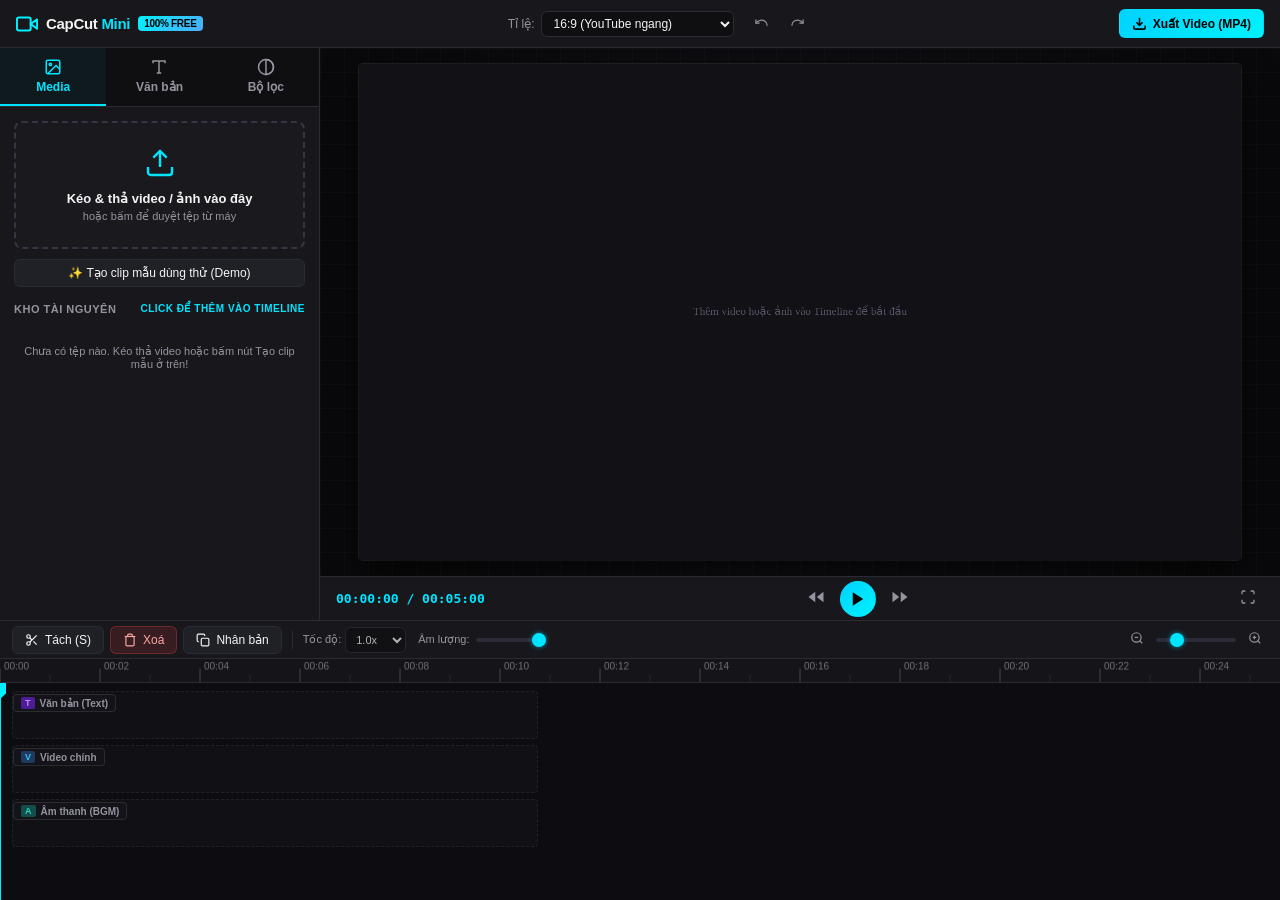
==== index.html @ 0d69593e "feat: khoi tao du an CapCut Mini video editor truc quan, ho tro mobile va web" ====
<!DOCTYPE html>
<html lang="vi">
<head>
  <meta charset="UTF-8">
  <meta name="viewport" content="width=device-width, initial-scale=1.0, maximum-scale=1.0, user-scalable=no, viewport-fit=cover">
  <meta name="apple-mobile-web-app-capable" content="yes">
  <meta name="apple-mobile-web-app-status-bar-style" content="black-translucent">
  <meta name="theme-color" content="#0f0f12">
  <title>CapCut Mini - Trình chỉnh sửa, cắt ghép video miễn phí</title>
  <link rel="manifest" href="manifest.json">
  <link rel="stylesheet" href="css/styles.css">
  <link rel="icon" href="data:image/svg+xml,<svg xmlns='http://www.w3.org/2000/svg' viewBox='0 0 24 24' fill='%2300f2fe'><path d='M18 4l2 4h-3l-2-4h-2l2 4h-3l-2-4H8l2 4H7L5 4H4c-1.1 0-1.99.9-1.99 2L2 18c0 1.1.9 2 2 2h16c1.1 0 2-.9 2-2V4h-4z'/></svg>">
</head>
<body>
  <div class="app-container">
    <!-- Header Top Navbar -->
    <header class="app-header">
      <div class="logo-badge">
        <svg width="22" height="22" viewBox="0 0 24 24" fill="none" stroke="#00f2fe" stroke-width="2.2" stroke-linecap="round" stroke-linejoin="round">
          <polygon points="23 7 16 12 23 17 23 7"></polygon>
          <rect x="1" y="5" width="15" height="14" rx="2" ry="2"></rect>
        </svg>
        <span>CapCut <span style="color: var(--accent-cyan);">Mini</span></span>
        <span class="badge">100% Free</span>
      </div>

      <div style="display: flex; align-items: center; gap: 12px;">
        <!-- Aspect Ratio Selector -->
        <div style="display: flex; align-items: center; gap: 6px; font-size: 12px; color: var(--text-muted);">
          <span>Tỉ lệ:</span>
          <select id="select-aspect-ratio" class="form-select" style="width: auto; padding: 4px 8px; font-size: 12px;">
            <option value="16:9">16:9 (YouTube ngang)</option>
            <option value="9:16">9:16 (TikTok / Reels / Shorts)</option>
            <option value="1:1">1:1 (Instagram vuông)</option>
            <option value="4:5">4:5 (Facebook dọc)</option>
          </select>
        </div>

        <!-- Undo & Redo -->
        <div style="display: flex; gap: 4px;">
          <button id="btn-undo" class="btn-icon" title="Hoàn tác (Cmd/Ctrl + Z)">
            <svg width="15" height="15" viewBox="0 0 24 24" fill="none" stroke="currentColor" stroke-width="2"><path d="M3 7v6h6"></path><path d="M21 17a9 9 0 00-9-9 9 9 0 00-6 2.3L3 13"></path></svg>
          </button>
          <button id="btn-redo" class="btn-icon" title="Làm lại (Cmd/Ctrl + Shift + Z)">
            <svg width="15" height="15" viewBox="0 0 24 24" fill="none" stroke="currentColor" stroke-width="2"><path d="M21 7v6h-6"></path><path d="M3 17a9 9 0 019-9 9 9 0 016 2.3l3 2.7"></path></svg>
          </button>
        </div>
      </div>

      <!-- Export Button -->
      <div>
        <button id="btn-open-export" class="btn btn-primary">
          <svg width="15" height="15" viewBox="0 0 24 24" fill="none" stroke="currentColor" stroke-width="2.5"><path d="M21 15v4a2 2 0 01-2 2H5a2 2 0 01-2-2v-4"></path><polyline points="7 10 12 15 17 10"></polyline><line x1="12" y1="15" x2="12" y2="3"></line></svg>
          <span>Xuất Video (MP4)</span>
        </button>
      </div>
    </header>

    <!-- Main Workspace Body -->
    <main class="workspace-body">
      <!-- Left Sidebar -->
      <aside class="sidebar">
        <!-- Sidebar Navigation Tabs -->
        <nav class="sidebar-tabs">
          <button class="tab-btn active" data-tab="media">
            <svg width="18" height="18" viewBox="0 0 24 24" fill="none" stroke="currentColor" stroke-width="2"><rect x="3" y="3" width="18" height="18" rx="2" ry="2"></rect><circle cx="8.5" cy="8.5" r="1.5"></circle><polyline points="21 15 16 10 5 21"></polyline></svg>
            <span>Media</span>
          </button>
          <button class="tab-btn" data-tab="text">
            <svg width="18" height="18" viewBox="0 0 24 24" fill="none" stroke="currentColor" stroke-width="2"><polyline points="4 7 4 4 20 4 20 7"></polyline><line x1="9" y1="20" x2="15" y2="20"></line><line x1="12" y1="4" x2="12" y2="20"></line></svg>
            <span>Văn bản</span>
          </button>
          <button class="tab-btn" data-tab="filters">
            <svg width="18" height="18" viewBox="0 0 24 24" fill="none" stroke="currentColor" stroke-width="2"><circle cx="12" cy="12" r="10"></circle><path d="M12 2a10 10 0 0 1 0 20v-20z"></path></svg>
            <span>Bộ lọc</span>
          </button>
        </nav>

        <!-- Sidebar Tab Panels -->
        <div class="sidebar-content">
          <!-- Panel 1: Media Library -->
          <div id="tab-panel-media" class="tab-panel">
            <div id="media-dropzone" class="dropzone">
              <svg width="32" height="32" viewBox="0 0 24 24" fill="none" stroke="#00e5ff" stroke-width="1.8" style="margin-bottom: 8px;">
                <path d="M21 15v4a2 2 0 0 1-2 2H5a2 2 0 0 1-2-2v-4"></path>
                <polyline points="17 8 12 3 7 8"></polyline>
                <line x1="12" y1="3" x2="12" y2="15"></line>
              </svg>
              <div style="font-size: 13px; font-weight: 600; margin-bottom: 4px;">Kéo & thả video / ảnh vào đây</div>
              <div style="font-size: 11px; color: var(--text-muted);">hoặc bấm để duyệt tệp từ máy</div>
              <input type="file" id="media-file-input" multiple accept="video/*,image/*,audio/*" style="display: none;">
            </div>

            <button id="btn-add-sample-media" class="btn btn-secondary" style="width: 100%; margin-top: 10px;">
              <span>✨ Tạo clip mẫu dùng thử (Demo)</span>
            </button>

            <div style="margin-top: 16px;">
              <div class="form-label">
                <span>Kho tài nguyên</span>
                <span style="font-size: 10px; color: var(--accent-cyan);">Click để thêm vào Timeline</span>
              </div>
              <div id="media-grid" class="media-grid"></div>
            </div>
          </div>

          <!-- Panel 2: Text & Subtitles -->
          <div id="tab-panel-text" class="tab-panel" style="display: none;">
            <div style="display: flex; flex-direction: column; gap: 8px;">
              <button id="btn-add-title" class="btn btn-secondary" style="justify-content: flex-start; padding: 10px;">
                <span style="font-size: 16px;">🔤</span>
                <span style="font-weight: 600;">+ Tiêu đề lớn (Title)</span>
              </button>
              <button id="btn-add-subtitle" class="btn btn-secondary" style="justify-content: flex-start; padding: 10px;">
                <span style="font-size: 16px;">💬</span>
                <span style="font-weight: 600;">+ Phụ đề (Subtitle box)</span>
              </button>
              <button id="btn-add-tiktok-style" class="btn btn-secondary" style="justify-content: flex-start; padding: 10px;">
                <span style="font-size: 16px;">🔥</span>
                <span style="font-weight: 600; color: #facc15;">+ Chữ vàng TikTok</span>
              </button>
              <button id="btn-add-neon-style" class="btn btn-secondary" style="justify-content: flex-start; padding: 10px;">
                <span style="font-size: 16px;">⚡</span>
                <span style="font-weight: 600; color: #00f2fe;">+ Chữ Neon Cyberpunk</span>
              </button>
            </div>

            <!-- Property panel for selected text -->
            <div id="text-property-panel" style="margin-top: 20px; padding-top: 14px; border-top: 1px solid var(--border-color); display: none;">
              <div class="form-label" style="color: var(--accent-purple);">Chỉnh sửa văn bản đang chọn</div>
              
              <div class="form-group">
                <label class="form-label">Nội dung chữ</label>
                <textarea id="prop-text-content" class="form-input" rows="2" style="resize: vertical;"></textarea>
              </div>

              <div class="form-group">
                <div class="form-label">
                  <span>Cỡ chữ</span>
                  <span id="val-font-size">42px</span>
                </div>
                <input type="range" id="prop-font-size" min="16" max="140" value="42">
              </div>

              <div style="display: grid; grid-template-columns: 1fr 1fr; gap: 10px;">
                <div class="form-group">
                  <label class="form-label">Màu chữ</label>
                  <input type="color" id="prop-text-color" value="#ffffff" style="width: 100%; height: 32px; border-radius: 4px; background: transparent; border: 1px solid var(--border-color); cursor: pointer;">
                </div>
                <div class="form-group">
                  <label class="form-label">Màu viền</label>
                  <input type="color" id="prop-stroke-color" value="#000000" style="width: 100%; height: 32px; border-radius: 4px; background: transparent; border: 1px solid var(--border-color); cursor: pointer;">
                </div>
              </div>

              <div class="form-group">
                <div class="form-label">
                  <span>Độ dày viền (Stroke)</span>
                </div>
                <input type="range" id="prop-stroke-width" min="0" max="10" value="3">
              </div>

              <div class="form-group">
                <label class="form-label">Màu nền hộp chữ</label>
                <select id="prop-bg-color" class="form-select">
                  <option value="transparent">Trong suốt (Không nền)</option>
                  <option value="rgba(0, 0, 0, 0.75)">Đen mờ (Phụ đề)</option>
                  <option value="rgba(15, 23, 42, 0.85)">Xanh đậm hiện đại</option>
                  <option value="rgba(220, 38, 38, 0.85)">Đỏ cảnh báo</option>
                  <option value="rgba(234, 179, 8, 0.85)">Vàng nổi bật</option>
                </select>
              </div>

              <div style="font-size: 11px; color: var(--text-muted); background: rgba(255,255,255,0.03); padding: 8px; border-radius: 6px;">
                💡 <b>Mẹo</b>: Bạn có thể kéo trực tiếp khối chữ trên màn hình xem trước để đặt vào vị trí bất kỳ!
              </div>
            </div>
          </div>

          <!-- Panel 3: Filters & Adjustments -->
          <div id="tab-panel-filters" class="tab-panel" style="display: none;">
            <div class="form-label">Bộ lọc phong cách nhanh</div>
            <div style="display: grid; grid-template-columns: 1fr 1fr; gap: 6px; margin-bottom: 16px;">
              <button class="btn btn-secondary filter-preset-btn" data-preset="normal">Bình thường</button>
              <button class="btn btn-secondary filter-preset-btn" data-preset="cinematic">🎬 Điện ảnh</button>
              <button class="btn btn-secondary filter-preset-btn" data-preset="vibrant">🌈 Tươi tắn</button>
              <button class="btn btn-secondary filter-preset-btn" data-preset="vintage">🎞️ Cổ điển</button>
              <button class="btn btn-secondary filter-preset-btn" data-preset="bw">⬛ Trắng đen</button>
              <button class="btn btn-secondary filter-preset-btn" data-preset="dreamy">✨ Mơ mộng</button>
            </div>

            <!-- Sliders for selected video -->
            <div id="filter-property-panel">
              <div class="form-label" style="display: flex; justify-content: space-between; align-items: center; margin-top: 14px;">
                <span>Tinh chỉnh thông số</span>
                <button id="btn-reset-filters" class="btn btn-secondary" style="padding: 2px 8px; font-size: 10px;">Mặc định</button>
              </div>

              <div class="form-group">
                <div class="form-label"><span>Độ sáng (Brightness)</span><span id="val-brightness">100%</span></div>
                <input type="range" id="filter-brightness" min="40" max="200" value="100">
              </div>

              <div class="form-group">
                <div class="form-label"><span>Độ tương phản (Contrast)</span><span id="val-contrast">100%</span></div>
                <input type="range" id="filter-contrast" min="40" max="220" value="100">
              </div>

              <div class="form-group">
                <div class="form-label"><span>Độ bão hòa màu (Saturation)</span><span id="val-saturate">100%</span></div>
                <input type="range" id="filter-saturate" min="0" max="250" value="100">
              </div>

              <div class="form-group">
                <div class="form-label"><span>Màu cổ điển (Sepia)</span><span id="val-sepia">0%</span></div>
                <input type="range" id="filter-sepia" min="0" max="100" value="0">
              </div>

              <div class="form-group">
                <div class="form-label"><span>Đen trắng (Grayscale)</span><span id="val-grayscale">0%</span></div>
                <input type="range" id="filter-grayscale" min="0" max="100" value="0">
              </div>

              <div class="form-group">
                <div class="form-label"><span>Làm mờ (Blur)</span><span id="val-blur">0px</span></div>
                <input type="range" id="filter-blur" min="0" max="15" value="0">
              </div>
            </div>
          </div>
        </div>
      </aside>

      <!-- Center Preview Stage -->
      <section class="preview-stage">
        <div id="preview-viewport" class="preview-viewport">
          <div id="canvas-wrapper" class="canvas-wrapper">
            <canvas id="preview-canvas" width="1920" height="1080"></canvas>
          </div>
        </div>

        <!-- Center Player Floating Controls Bar -->
        <div class="player-controls-bar">
          <!-- Timecode -->
          <div id="timecode-display" style="font-family: monospace; font-size: 13px; color: var(--accent-cyan); font-weight: 600; min-width: 140px;">
            00:00:00 / 00:00:00
          </div>

          <!-- Central Playback Buttons -->
          <div style="display: flex; align-items: center; gap: 8px;">
            <button id="btn-step-back" class="btn-icon" title="Lùi 1 giây">
              <svg width="18" height="18" viewBox="0 0 24 24" fill="currentColor"><polygon points="11 19 2 12 11 5 11 19"></polygon><polygon points="22 19 13 12 22 5 22 19"></polygon></svg>
            </button>
            <button id="btn-play" class="btn btn-primary" style="border-radius: 50%; width: 36px; height: 36px; padding: 0;" title="Phát (Phím Space)">
              <svg width="18" height="18" viewBox="0 0 24 24" fill="currentColor"><polygon points="5 3 19 12 5 21 5 3"></polygon></svg>
            </button>
            <button id="btn-step-forward" class="btn-icon" title="Tua tới 1 giây">
              <svg width="18" height="18" viewBox="0 0 24 24" fill="currentColor"><polygon points="13 19 22 12 13 5 13 19"></polygon><polygon points="2 19 11 12 2 5 2 19"></polygon></svg>
            </button>
          </div>

          <!-- Right actions -->
          <div style="display: flex; align-items: center; gap: 8px;">
            <button id="btn-fullscreen" class="btn-icon" title="Toàn màn hình">
              <svg width="16" height="16" viewBox="0 0 24 24" fill="none" stroke="currentColor" stroke-width="2"><path d="M8 3H5a2 2 0 0 0-2 2v3m18 0V5a2 2 0 0 0-2-2h-3m0 18h3a2 2 0 0 0 2-2v-3M3 16v3a2 2 0 0 0 2 2h3"></path></svg>
            </button>
          </div>
        </div>
      </section>
    </main>

    <!-- Bottom Timeline Section (CapCut Workspace) -->
    <section class="timeline-section">
      <!-- Timeline Toolbar -->
      <div class="timeline-toolbar">
        <div class="timeline-tools-group">
          <!-- Split Clip -->
          <button id="btn-split" class="btn btn-secondary" title="Tách đôi clip tại kim thời gian (Phím S)">
            <svg width="14" height="14" viewBox="0 0 24 24" fill="none" stroke="currentColor" stroke-width="2"><circle cx="6" cy="6" r="3"></circle><circle cx="6" cy="18" r="3"></circle><line x1="20" y1="4" x2="8.12" y2="15.88"></line><line x1="14.47" y1="14.48" x2="20" y2="20"></line><line x1="8.12" y1="8.12" x2="12" y2="12"></line></svg>
            <span>Tách (S)</span>
          </button>

          <!-- Delete Clip -->
          <button id="btn-delete" class="btn btn-danger" title="Xoá clip đang chọn (Phím Delete)">
            <svg width="14" height="14" viewBox="0 0 24 24" fill="none" stroke="currentColor" stroke-width="2"><polyline points="3 6 5 6 21 6"></polyline><path d="M19 6v14a2 2 0 0 1-2 2H7a2 2 0 0 1-2-2V6m3 0V4a2 2 0 0 1 2-2h4a2 2 0 0 1 2 2v2"></path></svg>
            <span>Xoá</span>
          </button>

          <!-- Duplicate Clip -->
          <button id="btn-duplicate" class="btn btn-secondary" title="Nhân bản clip">
            <svg width="14" height="14" viewBox="0 0 24 24" fill="none" stroke="currentColor" stroke-width="2"><rect x="9" y="9" width="13" height="13" rx="2" ry="2"></rect><path d="M5 15H4a2 2 0 0 1-2-2V4a2 2 0 0 1 2-2h9a2 2 0 0 1 2 2v1"></path></svg>
            <span>Nhân bản</span>
          </button>

          <div style="width: 1px; height: 18px; background: var(--border-color); margin: 0 4px;"></div>

          <!-- Speed -->
          <div style="display: flex; align-items: center; gap: 4px; font-size: 11px; color: var(--text-muted);">
            <span>Tốc độ:</span>
            <select id="select-speed" class="form-select" style="width: auto; padding: 2px 6px; font-size: 11px; height: 26px;">
              <option value="0.5">0.5x</option>
              <option value="0.75">0.75x</option>
              <option value="1.0" selected>1.0x</option>
              <option value="1.25">1.25x</option>
              <option value="1.5">1.5x</option>
              <option value="2.0">2.0x</option>
            </select>
          </div>

          <!-- Volume -->
          <div style="display: flex; align-items: center; gap: 6px; font-size: 11px; color: var(--text-muted); margin-left: 6px;">
            <span>Âm lượng:</span>
            <input type="range" id="slider-volume" min="0" max="100" value="100" style="width: 70px;">
          </div>
        </div>

        <!-- Zoom Controls -->
        <div style="display: flex; align-items: center; gap: 6px;">
          <button id="btn-zoom-out" class="btn-icon" style="width: 26px; height: 26px;" title="Thu nhỏ timeline">
            <svg width="14" height="14" viewBox="0 0 24 24" fill="none" stroke="currentColor" stroke-width="2"><circle cx="11" cy="11" r="8"></circle><line x1="21" y1="21" x2="16.65" y2="16.65"></line><line x1="8" y1="11" x2="14" y2="11"></line></svg>
          </button>
          <input type="range" id="timeline-zoom-slider" min="15" max="180" value="50" style="width: 80px;">
          <button id="btn-zoom-in" class="btn-icon" style="width: 26px; height: 26px;" title="Phóng to timeline">
            <svg width="14" height="14" viewBox="0 0 24 24" fill="none" stroke="currentColor" stroke-width="2"><circle cx="11" cy="11" r="8"></circle><line x1="21" y1="21" x2="16.65" y2="16.65"></line><line x1="11" y1="8" x2="11" y2="14"></line><line x1="8" y1="11" x2="14" y2="11"></line></svg>
          </button>
        </div>
      </div>

      <!-- Timeline Ruler & Multi-tracks Container -->
      <div id="timeline-tracks-container" class="timeline-tracks-container">
        <!-- Ruler -->
        <div class="timeline-ruler">
          <canvas id="ruler-canvas"></canvas>
        </div>

        <!-- Tracks Canvas Content with Playhead -->
        <div id="tracks-content" class="tracks-content">
          <!-- Playhead Needle -->
          <div id="timeline-playhead" class="playhead" style="left: 0px;">
            <div id="playhead-head" class="playhead-head"></div>
          </div>
        </div>
      </div>
    </section>
  </div>

  <!-- Export Video Modal Dialog -->
  <div id="export-modal" class="modal-overlay">
    <div class="modal-box">
      <div style="display: flex; justify-content: space-between; align-items: center; margin-bottom: 14px;">
        <h3 style="font-size: 16px; font-weight: 700; display: flex; align-items: center; gap: 8px;">
          <svg width="20" height="20" viewBox="0 0 24 24" fill="none" stroke="#00e5ff" stroke-width="2.2"><path d="M21 15v4a2 2 0 0 1-2 2H5a2 2 0 0 1-2-2v-4"></path><polyline points="7 10 12 15 17 10"></polyline><line x1="12" y1="15" x2="12" y2="3"></line></svg>
          Xuất video MP4 chất lượng cao
        </h3>
        <button id="btn-close-export" class="btn-icon" style="width: 28px; height: 28px;">&times;</button>
      </div>

      <div id="export-settings-view">
        <div class="form-group">
          <label class="form-label">Tên video xuất ra</label>
          <input type="text" id="export-file-name" class="form-input" value="CapCut_Mini_Video">
        </div>

        <div class="form-group">
          <label class="form-label">Độ phân giải</label>
          <select id="export-resolution" class="form-select">
            <option value="1080p" selected>1080p (Full HD - Khuyên dùng)</option>
            <option value="720p">720p (HD - Xuất nhanh hơn)</option>
          </select>
        </div>

        <div class="form-group">
          <label class="form-label">Chất lượng / Bitrate</label>
          <select id="export-quality" class="form-select">
            <option value="standard" selected>Chuẩn (Standard - 6 Mbps)</option>
            <option value="high">Rất cao (High Quality - 12 Mbps)</option>
          </select>
        </div>

        <div style="background: rgba(0, 229, 255, 0.05); border: 1px solid rgba(0, 229, 255, 0.2); border-radius: 8px; padding: 12px; margin-bottom: 16px; font-size: 12px; color: var(--text-main);">
          ✅ <b>100% Miễn phí</b> · Không dính Watermark bản quyền · Render GPU siêu nhanh trực tiếp trên máy của bạn.
        </div>

        <div style="display: flex; justify-content: flex-end; gap: 8px;">
          <button id="btn-cancel-modal" class="btn btn-secondary">Đóng</button>
          <button id="btn-start-export" class="btn btn-primary">Bắt đầu kết xuất MP4</button>
        </div>
      </div>

      <!-- Export In-Progress View -->
      <div id="export-progress-view" style="display: none; text-align: center; padding: 10px 0;">
        <div style="font-size: 14px; font-weight: 600; margin-bottom: 6px;">Đang kết xuất video...</div>
        <div id="export-progress-status" style="font-size: 12px; color: var(--text-muted); margin-bottom: 12px;">Vui lòng giữ tab trình duyệt mở trong giây lát</div>
        
        <div class="progress-bar-container">
          <div id="export-progress-fill" class="progress-bar-fill"></div>
        </div>

        <div id="export-progress-text" style="font-size: 14px; font-weight: 700; color: var(--accent-cyan); margin-bottom: 14px;">0%</div>

        <button id="btn-cancel-export" class="btn btn-danger" style="margin: 0 auto;">Huỷ xuất video</button>
      </div>

      <!-- Export Success View -->
      <div id="export-success-view" style="display: none; text-align: center; padding: 14px 0;">
        <div style="font-size: 36px; margin-bottom: 8px;">🎉</div>
        <div style="font-size: 16px; font-weight: 700; color: var(--accent-green); margin-bottom: 6px;">Xuất video thành công!</div>
        <div style="font-size: 12px; color: var(--text-muted); margin-bottom: 16px;">Tệp video đã tự động được tải về thư mục Tải về (Downloads) của máy bạn.</div>
        <button id="btn-finish-export" class="btn btn-primary" style="margin: 0 auto;">Hoàn tất</button>
      </div>
    </div>
  </div>

  <!-- Scripts -->
  <script src="js/state.js"></script>
  <script src="js/engine/renderer.js"></script>
  <script src="js/engine/audioMixer.js"></script>
  <script src="js/engine/exporter.js"></script>
  <script src="js/components/player.js"></script>
  <script src="js/components/timeline.js"></script>
  <script src="js/components/toolbar.js"></script>
  <script src="js/components/mediaManager.js"></script>
  <script src="js/components/textEditor.js"></script>
  <script src="js/components/filterManager.js"></script>
  <script src="js/app.js"></script>
</body>
</html>
---- css/styles.css ----
/* ==========================================================================
   CapCut Mini - Modern Dark Theme Stylesheet
   ========================================================================== */

:root {
  --bg-primary: #0f0f12;
  --bg-secondary: #17171c;
  --bg-tertiary: #202027;
  --bg-hover: #2b2b35;
  --bg-card: #1c1c23;
  --border-color: #2b2b36;
  --border-focus: #3b82f6;
  --text-main: #f4f4f5;
  --text-muted: #94949f;
  --accent-cyan: #00e5ff;
  --accent-blue: #3b82f6;
  --accent-purple: #8b5cf6;
  --accent-green: #10b981;
  --accent-red: #ef4444;
  --accent-yellow: #f59e0b;
  --playhead-color: #00f0ff;
  --timeline-track-height: 48px;
  --video-clip-bg: #1e3a5f;
  --video-clip-border: #38bdf8;
  --audio-clip-bg: #134e4a;
  --audio-clip-border: #2dd4bf;
  --text-clip-bg: #4c1d95;
  --text-clip-border: #c084fc;
}

* {
  box-sizing: border-box;
  margin: 0;
  padding: 0;
  -webkit-font-smoothing: antialiased;
  -moz-osx-font-smoothing: grayscale;
}

body {
  font-family: -apple-system, BlinkMacSystemFont, "Segoe UI", Roboto, Helvetica, Arial, sans-serif;
  background-color: var(--bg-primary);
  color: var(--text-main);
  overflow: hidden;
  height: 100vh;
  width: 100vw;
  user-select: none;
}

/* Custom Sleek Scrollbar */
::-webkit-scrollbar {
  width: 6px;
  height: 6px;
}
::-webkit-scrollbar-track {
  background: var(--bg-primary);
}
::-webkit-scrollbar-thumb {
  background: #353545;
  border-radius: 3px;
}
::-webkit-scrollbar-thumb:hover {
  background: #505065;
}

/* App Container Layout */
.app-container {
  display: flex;
  flex-direction: column;
  height: 100vh;
  width: 100vw;
}

/* Header Navbar */
.app-header {
  height: 48px;
  background: var(--bg-secondary);
  border-bottom: 1px solid var(--border-color);
  display: flex;
  align-items: center;
  justify-content: space-between;
  padding: 0 16px;
  z-index: 40;
}

.logo-badge {
  display: flex;
  align-items: center;
  gap: 8px;
  font-weight: 700;
  font-size: 15px;
  letter-spacing: -0.3px;
}

.logo-badge .badge {
  background: linear-gradient(135deg, #00f2fe, #4facfe);
  color: #000;
  font-size: 10px;
  font-weight: 800;
  padding: 2px 6px;
  border-radius: 4px;
  text-transform: uppercase;
}

/* Main Workspace (Split into Sidebar, Canvas Player, Property Panel) */
.workspace-body {
  flex: 1;
  display: flex;
  overflow: hidden;
  position: relative;
}

/* Left Sidebar Tabs & Panel */
.sidebar {
  width: 320px;
  background: var(--bg-secondary);
  border-right: 1px solid var(--border-color);
  display: flex;
  flex-direction: column;
  z-index: 20;
}

.sidebar-tabs {
  display: flex;
  border-bottom: 1px solid var(--border-color);
  background: var(--bg-primary);
}

.tab-btn {
  flex: 1;
  padding: 10px 4px;
  font-size: 12px;
  font-weight: 600;
  color: var(--text-muted);
  background: transparent;
  border: none;
  border-bottom: 2px solid transparent;
  cursor: pointer;
  display: flex;
  flex-direction: column;
  align-items: center;
  gap: 4px;
  transition: all 0.15s ease;
}

.tab-btn:hover {
  color: var(--text-main);
  background: rgba(255, 255, 255, 0.03);
}

.tab-btn.active {
  color: var(--accent-cyan);
  border-bottom-color: var(--accent-cyan);
  background: rgba(0, 229, 255, 0.05);
}

.sidebar-content {
  flex: 1;
  overflow-y: auto;
  padding: 14px;
}

/* Center Stage (Canvas Preview & Controls) */
.preview-stage {
  flex: 1;
  display: flex;
  flex-direction: column;
  background: #09090b;
  position: relative;
  overflow: hidden;
  min-height: 0;
  min-width: 0;
}

.preview-viewport {
  flex: 1;
  display: flex;
  align-items: center;
  justify-content: center;
  padding: 12px;
  position: relative;
  min-height: 0;
  min-width: 0;
  overflow: hidden;
  background-image: 
    radial-gradient(circle at 50% 50%, rgba(30, 30, 45, 0.4) 0%, transparent 80%),
    linear-gradient(rgba(255, 255, 255, 0.02) 1px, transparent 1px),
    linear-gradient(90deg, rgba(255, 255, 255, 0.02) 1px, transparent 1px);
  background-size: 100% 100%, 24px 24px, 24px 24px;
}

.canvas-wrapper {
  position: relative;
  box-shadow: 0 10px 35px -5px rgba(0, 0, 0, 0.8), 0 0 0 1px rgba(255, 255, 255, 0.1);
  border-radius: 4px;
  overflow: hidden;
  background: #000;
  display: flex;
  align-items: center;
  justify-content: center;
  max-width: 100%;
  max-height: 100%;
}

#preview-canvas {
  display: block;
  max-width: 100%;
  max-height: 100%;
  object-fit: contain;
}

/* Bottom Player Controls Bar */
.player-controls-bar {
  height: 44px;
  flex-shrink: 0;
  background: var(--bg-secondary);
  border-top: 1px solid var(--border-color);
  display: flex;
  align-items: center;
  justify-content: space-between;
  padding: 0 16px;
  z-index: 20;
}

/* Timeline Container */
.timeline-section {
  height: 280px;
  background: var(--bg-primary);
  border-top: 1px solid var(--border-color);
  display: flex;
  flex-direction: column;
  position: relative;
  z-index: 30;
}

/* Timeline Action Toolbar */
.timeline-toolbar {
  height: 38px;
  background: var(--bg-secondary);
  border-bottom: 1px solid var(--border-color);
  display: flex;
  align-items: center;
  justify-content: space-between;
  padding: 0 12px;
}

.timeline-tools-group {
  display: flex;
  align-items: center;
  gap: 6px;
}

/* Timeline Tracks Wrapper */
.timeline-tracks-container {
  flex: 1;
  position: relative;
  overflow-x: auto;
  overflow-y: auto;
  background: #0d0d11;
}

/* Time Ruler */
.timeline-ruler {
  height: 24px;
  background: #141419;
  border-bottom: 1px solid var(--border-color);
  position: sticky;
  top: 0;
  z-index: 15;
  cursor: pointer;
}

#ruler-canvas {
  display: block;
  width: 100%;
  height: 100%;
}

/* Tracks layout */
.tracks-content {
  position: relative;
  min-height: calc(100% - 24px);
  padding: 8px 0;
  display: flex;
  flex-direction: column;
  gap: 6px;
}

/* Playhead Scrubber */
.playhead {
  position: absolute;
  top: 0;
  bottom: 0;
  width: 2px;
  background: var(--playhead-color);
  z-index: 25;
  pointer-events: none;
  transform: translateX(-50%);
}

.playhead-head {
  position: absolute;
  top: 0;
  left: 50%;
  transform: translateX(-50%);
  width: 12px;
  height: 16px;
  background: var(--playhead-color);
  clip-path: polygon(0 0, 100% 0, 100% 65%, 50% 100%, 0 65%);
  cursor: grab;
  pointer-events: auto;
  box-shadow: 0 2px 6px rgba(0, 240, 255, 0.5);
}

.playhead-head:active {
  cursor: grabbing;
}

/* Track Row */
.timeline-track {
  height: var(--timeline-track-height);
  position: relative;
  background: rgba(255, 255, 255, 0.02);
  border-radius: 4px;
  margin: 0 12px;
  border: 1px dashed rgba(255, 255, 255, 0.07);
}

.timeline-track.active {
  border-color: rgba(0, 240, 255, 0.3);
  background: rgba(0, 240, 255, 0.02);
}

.track-badge {
  position: sticky;
  left: 6px;
  top: 6px;
  z-index: 10;
  display: inline-flex;
  align-items: center;
  gap: 5px;
  background: rgba(20, 20, 26, 0.85);
  backdrop-filter: blur(4px);
  border: 1px solid rgba(255, 255, 255, 0.1);
  padding: 2px 7px;
  border-radius: 4px;
  font-size: 10px;
  font-weight: 600;
  color: var(--text-muted);
  pointer-events: none;
}

.track-badge-tag {
  display: inline-block;
  padding: 1px 4px;
  border-radius: 2px;
  font-size: 9px;
  font-weight: 800;
}
.textTrack .track-badge-tag { background: #4c1d95; color: #c084fc; }
.videoTrack .track-badge-tag { background: #1e3a5f; color: #38bdf8; }
.audioTrack .track-badge-tag { background: #134e4a; color: #2dd4bf; }

/* Clip Item */
.timeline-clip {
  position: absolute;
  top: 4px;
  bottom: 4px;
  border-radius: 4px;
  overflow: hidden;
  display: flex;
  align-items: center;
  padding: 0 8px;
  font-size: 11px;
  font-weight: 500;
  cursor: pointer;
  user-select: none;
  transition: box-shadow 0.15s ease, filter 0.15s ease;
  box-shadow: 0 2px 5px rgba(0, 0, 0, 0.3);
}

.timeline-clip:hover {
  filter: brightness(1.1);
}

.timeline-clip.selected {
  outline: 2px solid var(--accent-cyan);
  outline-offset: 1px;
  box-shadow: 0 0 12px rgba(0, 229, 255, 0.4);
}

/* Clip Type Specific Styling */
.timeline-clip.video-clip {
  background: linear-gradient(180deg, #1e3a5f 0%, #0f2744 100%);
  border: 1px solid var(--video-clip-border);
  color: #bae6fd;
}

.timeline-clip.audio-clip {
  background: linear-gradient(180deg, #134e4a 0%, #062f2d 100%);
  border: 1px solid var(--audio-clip-border);
  color: #99f6e4;
}

.timeline-clip.text-clip {
  background: linear-gradient(180deg, #4c1d95 0%, #2e1065 100%);
  border: 1px solid var(--text-clip-border);
  color: #e9d5ff;
}

/* Clip Trimming Handles */
.clip-handle {
  position: absolute;
  top: 0;
  bottom: 0;
  width: 10px;
  background: rgba(255, 255, 255, 0.2);
  display: flex;
  align-items: center;
  justify-content: center;
  cursor: ew-resize;
  opacity: 0;
  transition: opacity 0.15s, background 0.15s;
  z-index: 5;
}

.clip-handle::after {
  content: '';
  width: 2px;
  height: 12px;
  background: #ffffff;
  border-radius: 1px;
}

.timeline-clip:hover .clip-handle,
.timeline-clip.selected .clip-handle {
  opacity: 1;
}

.clip-handle:hover {
  background: var(--accent-cyan);
}

.clip-handle.handle-start {
  left: 0;
  border-top-left-radius: 4px;
  border-bottom-left-radius: 4px;
}

.clip-handle.handle-end {
  right: 0;
  border-top-right-radius: 4px;
  border-bottom-right-radius: 4px;
}

.clip-content {
  flex: 1;
  display: flex;
  align-items: center;
  gap: 6px;
  white-space: nowrap;
  overflow: hidden;
  text-overflow: ellipsis;
  padding: 0 4px;
  pointer-events: none;
}

/* Buttons and Inputs */
.btn {
  display: inline-flex;
  align-items: center;
  justify-content: center;
  gap: 6px;
  padding: 6px 12px;
  border-radius: 6px;
  font-size: 12px;
  font-weight: 500;
  cursor: pointer;
  border: 1px solid transparent;
  transition: all 0.15s ease;
  outline: none;
}

.btn-primary {
  background: linear-gradient(135deg, #00d2ff 0%, #00f2fe 100%);
  color: #000;
  font-weight: 600;
}
.btn-primary:hover {
  filter: brightness(1.1);
  box-shadow: 0 0 10px rgba(0, 242, 254, 0.4);
}

.btn-secondary {
  background: var(--bg-tertiary);
  color: var(--text-main);
  border-color: var(--border-color);
}
.btn-secondary:hover {
  background: var(--bg-hover);
  border-color: #3f3f4e;
}

.btn-danger {
  background: rgba(239, 68, 68, 0.15);
  color: #fca5a5;
  border-color: rgba(239, 68, 68, 0.3);
}
.btn-danger:hover {
  background: rgba(239, 68, 68, 0.25);
  color: #ffffff;
}

.btn-icon {
  width: 32px;
  height: 32px;
  padding: 0;
  border-radius: 6px;
  background: transparent;
  color: var(--text-muted);
  border: 1px solid transparent;
  cursor: pointer;
}
.btn-icon:hover {
  background: var(--bg-hover);
  color: var(--text-main);
}
.btn-icon.active {
  background: rgba(0, 229, 255, 0.15);
  color: var(--accent-cyan);
  border-color: rgba(0, 229, 255, 0.3);
}

/* Form Controls */
.form-group {
  margin-bottom: 14px;
}

.form-label {
  display: flex;
  justify-content: space-between;
  font-size: 11px;
  font-weight: 600;
  color: var(--text-muted);
  text-transform: uppercase;
  letter-spacing: 0.5px;
  margin-bottom: 6px;
}

.form-input, .form-select {
  width: 100%;
  background: var(--bg-primary);
  border: 1px solid var(--border-color);
  color: var(--text-main);
  padding: 8px 10px;
  border-radius: 6px;
  font-size: 13px;
  outline: none;
  transition: border-color 0.15s;
}

.form-input:focus, .form-select:focus {
  border-color: var(--accent-cyan);
}

/* Range Slider */
input[type="range"] {
  -webkit-appearance: none;
  width: 100%;
  height: 4px;
  border-radius: 2px;
  background: #2a2a38;
  outline: none;
}
input[type="range"]::-webkit-slider-thumb {
  -webkit-appearance: none;
  width: 14px;
  height: 14px;
  border-radius: 50%;
  background: var(--accent-cyan);
  cursor: pointer;
  box-shadow: 0 0 5px rgba(0, 229, 255, 0.6);
  transition: transform 0.1s;
}
input[type="range"]::-webkit-slider-thumb:hover {
  transform: scale(1.2);
}

/* Media Cards in Sidebar */
.media-grid {
  display: grid;
  grid-template-columns: repeat(2, 1fr);
  gap: 8px;
  margin-top: 10px;
}

.media-card {
  position: relative;
  background: var(--bg-card);
  border: 1px solid var(--border-color);
  border-radius: 6px;
  overflow: hidden;
  cursor: pointer;
  transition: transform 0.15s, border-color 0.15s;
}

.media-card:hover {
  transform: translateY(-2px);
  border-color: var(--accent-cyan);
}

.media-thumb {
  width: 100%;
  height: 72px;
  background: #000;
  object-fit: cover;
  display: block;
}

.media-info {
  padding: 6px 8px;
  font-size: 11px;
}

.media-title {
  white-space: nowrap;
  overflow: hidden;
  text-overflow: ellipsis;
  font-weight: 500;
}

.media-duration {
  color: var(--text-muted);
  font-size: 10px;
}

/* Drag and Drop Zone */
.dropzone {
  border: 2px dashed #353545;
  border-radius: 8px;
  padding: 24px 12px;
  text-align: center;
  cursor: pointer;
  transition: all 0.2s;
  background: rgba(255, 255, 255, 0.01);
}

.dropzone:hover, .dropzone.dragover {
  border-color: var(--accent-cyan);
  background: rgba(0, 229, 255, 0.04);
}

/* Modal Overlay */
.modal-overlay {
  position: fixed;
  top: 0;
  left: 0;
  right: 0;
  bottom: 0;
  background: rgba(0, 0, 0, 0.75);
  backdrop-filter: blur(4px);
  display: flex;
  align-items: center;
  justify-content: center;
  z-index: 100;
  opacity: 0;
  pointer-events: none;
  transition: opacity 0.2s ease;
}

.modal-overlay.open {
  opacity: 1;
  pointer-events: auto;
}

.modal-box {
  width: 460px;
  max-width: 90vw;
  background: var(--bg-secondary);
  border: 1px solid var(--border-color);
  border-radius: 12px;
  box-shadow: 0 20px 40px rgba(0, 0, 0, 0.6);
  padding: 20px;
}

/* Export Progress Bar */
.progress-bar-container {
  width: 100%;
  height: 8px;
  background: #23232e;
  border-radius: 4px;
  overflow: hidden;
  margin: 14px 0;
}

.progress-bar-fill {
  height: 100%;
  width: 0%;
  background: linear-gradient(90deg, #00d2ff, #00f2fe);
  border-radius: 4px;
  transition: width 0.1s linear;
}


/* ==========================================================================
   Mobile & Responsive Layout (CapCut Mobile View)
   ========================================================================== */
@media (max-width: 768px) {
  body {
    height: 100dvh;
    overflow: hidden;
  }

  .app-container {
    height: 100dvh;
    display: flex;
    flex-direction: column;
  }

  .app-header {
    height: 44px;
    padding: 0 10px;
    order: 1;
  }

  .logo-badge span:first-of-type {
    font-size: 13px;
  }
  .logo-badge .badge {
    display: none;
  }

  #select-aspect-ratio {
    max-width: 110px;
    font-size: 11px;
    padding: 3px 4px;
  }

  #btn-open-export {
    padding: 4px 10px;
    font-size: 11px;
  }

  /* Unfold workspace-body so children can be ordered with timeline */
  .workspace-body {
    display: contents;
  }

  /* Preview Stage (Top half) */
  .preview-stage {
    order: 2;
    flex: 1;
    min-height: 180px;
    max-height: 40vh;
  }

  .preview-viewport {
    padding: 8px;
  }

  .player-controls-bar {
    height: 38px;
    padding: 0 10px;
  }

  #timecode-display {
    font-size: 11px;
    min-width: 100px;
  }

  /* Timeline Section (Middle) */
  .timeline-section {
    order: 3;
    height: 200px;
    border-top: 1px solid var(--border-color);
  }

  .timeline-toolbar {
    height: 36px;
    overflow-x: auto;
    padding: 0 8px;
  }
  .timeline-toolbar::-webkit-scrollbar {
    display: none;
  }

  .timeline-tools-group {
    flex-shrink: 0;
    gap: 4px;
  }

  .btn {
    padding: 4px 8px;
    font-size: 11px;
  }

  /* Sidebar (Bottom Sheet / Drawer) */
  .sidebar {
    order: 4;
    width: 100%;
    height: 180px;
    border-right: none;
    border-top: 1px solid var(--border-color);
    background: var(--bg-secondary);
  }

  .sidebar-tabs {
    background: var(--bg-primary);
  }

  .tab-btn {
    padding: 6px 2px;
    font-size: 11px;
  }

  .sidebar-content {
    padding: 8px;
    max-height: 136px;
  }

  .dropzone {
    padding: 12px;
  }
  .dropzone svg {
    width: 22px;
    height: 22px;
    margin-bottom: 4px;
  }

  /* Modal on Mobile */
  .modal-box {
    width: 95vw;
    padding: 16px;
  }
}
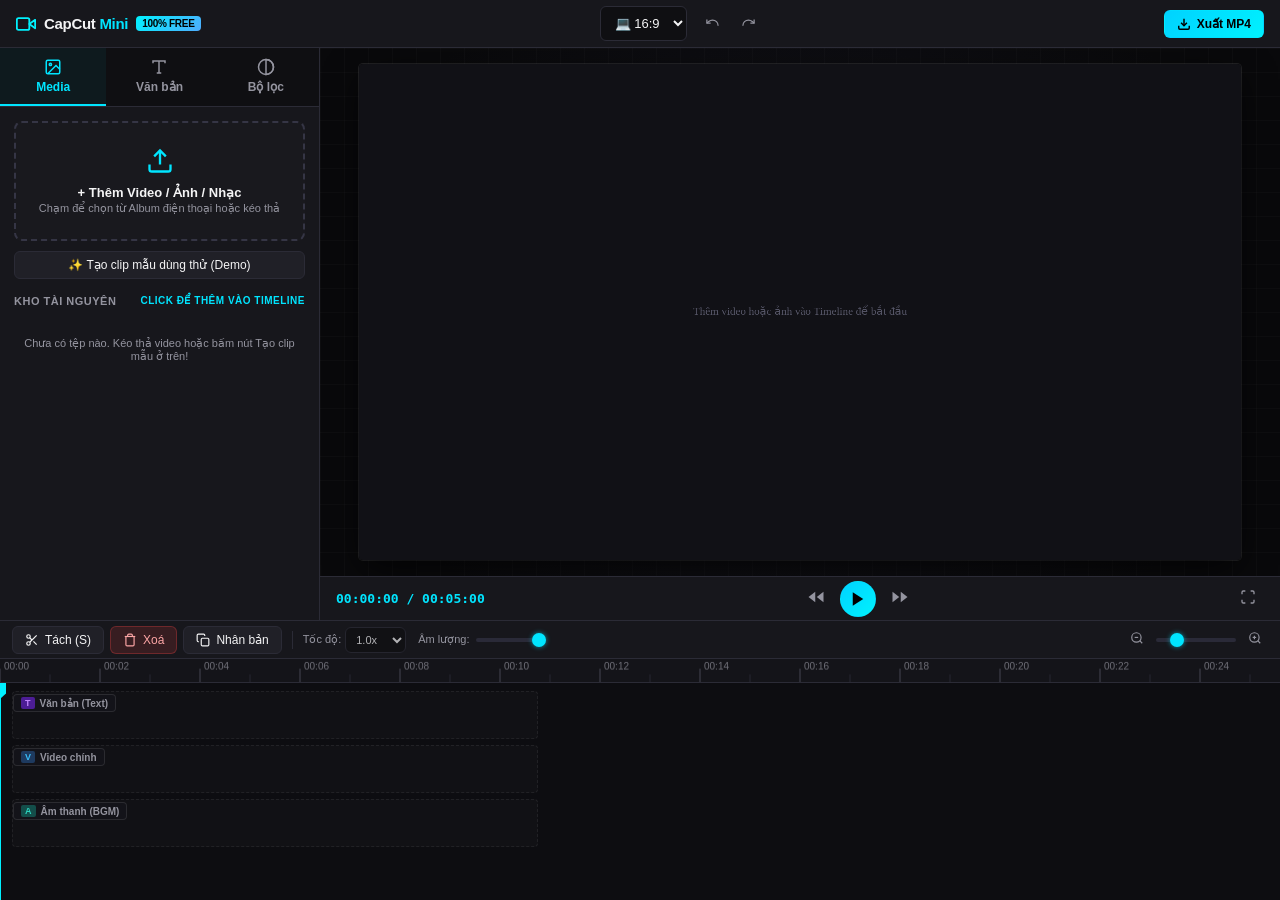
==== commit d71a8382: "fix(mobile): can chinh UI UX chuan cho iPhone 13 Pro Max va cac dong smartphone (Notch Safe-Area, Ho" ====
--- a/index.html
+++ b/index.html
@@ -16,42 +16,39 @@
     <!-- Header Top Navbar -->
     <header class="app-header">
       <div class="logo-badge">
-        <svg width="22" height="22" viewBox="0 0 24 24" fill="none" stroke="#00f2fe" stroke-width="2.2" stroke-linecap="round" stroke-linejoin="round">
+        <svg width="20" height="20" viewBox="0 0 24 24" fill="none" stroke="#00f2fe" stroke-width="2.2" stroke-linecap="round" stroke-linejoin="round">
           <polygon points="23 7 16 12 23 17 23 7"></polygon>
           <rect x="1" y="5" width="15" height="14" rx="2" ry="2"></rect>
         </svg>
-        <span>CapCut <span style="color: var(--accent-cyan);">Mini</span></span>
+        <span class="logo-title">CapCut <span style="color: var(--accent-cyan);">Mini</span></span>
         <span class="badge">100% Free</span>
       </div>
 
-      <div style="display: flex; align-items: center; gap: 12px;">
-        <!-- Aspect Ratio Selector -->
-        <div style="display: flex; align-items: center; gap: 6px; font-size: 12px; color: var(--text-muted);">
-          <span>Tỉ lệ:</span>
-          <select id="select-aspect-ratio" class="form-select" style="width: auto; padding: 4px 8px; font-size: 12px;">
-            <option value="16:9">16:9 (YouTube ngang)</option>
-            <option value="9:16">9:16 (TikTok / Reels / Shorts)</option>
-            <option value="1:1">1:1 (Instagram vuông)</option>
-            <option value="4:5">4:5 (Facebook dọc)</option>
-          </select>
-        </div>
+      <div class="header-center">
+        <!-- Aspect Ratio Selector (Compact on mobile) -->
+        <select id="select-aspect-ratio" class="form-select" title="Tỉ lệ khung hình">
+          <option value="9:16">📱 9:16</option>
+          <option value="16:9" selected>💻 16:9</option>
+          <option value="1:1">⏹ 1:1</option>
+          <option value="4:5">📐 4:5</option>
+        </select>
 
         <!-- Undo & Redo -->
-        <div style="display: flex; gap: 4px;">
-          <button id="btn-undo" class="btn-icon" title="Hoàn tác (Cmd/Ctrl + Z)">
+        <div class="header-undo-group">
+          <button id="btn-undo" class="btn-icon" title="Hoàn tác">
             <svg width="15" height="15" viewBox="0 0 24 24" fill="none" stroke="currentColor" stroke-width="2"><path d="M3 7v6h6"></path><path d="M21 17a9 9 0 00-9-9 9 9 0 00-6 2.3L3 13"></path></svg>
           </button>
-          <button id="btn-redo" class="btn-icon" title="Làm lại (Cmd/Ctrl + Shift + Z)">
+          <button id="btn-redo" class="btn-icon" title="Làm lại">
             <svg width="15" height="15" viewBox="0 0 24 24" fill="none" stroke="currentColor" stroke-width="2"><path d="M21 7v6h-6"></path><path d="M3 17a9 9 0 019-9 9 9 0 016 2.3l3 2.7"></path></svg>
           </button>
         </div>
       </div>
 
       <!-- Export Button -->
-      <div>
+      <div class="header-right">
         <button id="btn-open-export" class="btn btn-primary">
-          <svg width="15" height="15" viewBox="0 0 24 24" fill="none" stroke="currentColor" stroke-width="2.5"><path d="M21 15v4a2 2 0 01-2 2H5a2 2 0 01-2-2v-4"></path><polyline points="7 10 12 15 17 10"></polyline><line x1="12" y1="15" x2="12" y2="3"></line></svg>
-          <span>Xuất Video (MP4)</span>
+          <svg width="14" height="14" viewBox="0 0 24 24" fill="none" stroke="currentColor" stroke-width="2.5"><path d="M21 15v4a2 2 0 01-2 2H5a2 2 0 01-2-2v-4"></path><polyline points="7 10 12 15 17 10"></polyline><line x1="12" y1="15" x2="12" y2="3"></line></svg>
+          <span class="btn-export-text">Xuất MP4</span>
         </button>
       </div>
     </header>
@@ -81,13 +78,13 @@
           <!-- Panel 1: Media Library -->
           <div id="tab-panel-media" class="tab-panel">
             <div id="media-dropzone" class="dropzone">
-              <svg width="32" height="32" viewBox="0 0 24 24" fill="none" stroke="#00e5ff" stroke-width="1.8" style="margin-bottom: 8px;">
+              <svg width="28" height="28" viewBox="0 0 24 24" fill="none" stroke="#00e5ff" stroke-width="2" style="margin-bottom: 6px;">
                 <path d="M21 15v4a2 2 0 0 1-2 2H5a2 2 0 0 1-2-2v-4"></path>
                 <polyline points="17 8 12 3 7 8"></polyline>
                 <line x1="12" y1="3" x2="12" y2="15"></line>
               </svg>
-              <div style="font-size: 13px; font-weight: 600; margin-bottom: 4px;">Kéo & thả video / ảnh vào đây</div>
-              <div style="font-size: 11px; color: var(--text-muted);">hoặc bấm để duyệt tệp từ máy</div>
+              <div class="dropzone-title" style="font-size: 13px; font-weight: 600; margin-bottom: 2px;">+ Thêm Video / Ảnh / Nhạc</div>
+              <div class="dropzone-subtitle" style="font-size: 11px; color: var(--text-muted);">Chạm để chọn từ Album điện thoại hoặc kéo thả</div>
               <input type="file" id="media-file-input" multiple accept="video/*,image/*,audio/*" style="display: none;">
             </div>
 
--- a/css/styles.css
+++ b/css/styles.css
@@ -67,7 +67,10 @@
   display: flex;
   flex-direction: column;
   height: 100vh;
+  height: 100dvh;
   width: 100vw;
+  position: relative;
+  overflow: hidden;
 }
 
 /* Header Navbar */
@@ -80,6 +83,23 @@
   justify-content: space-between;
   padding: 0 16px;
   z-index: 40;
+  flex-shrink: 0;
+}
+
+.header-center {
+  display: flex;
+  align-items: center;
+  gap: 10px;
+}
+
+.header-undo-group {
+  display: flex;
+  gap: 4px;
+}
+
+.header-right {
+  display: flex;
+  align-items: center;
 }
 
 .logo-badge {
@@ -702,7 +722,7 @@
 
 
 /* ==========================================================================
-   Mobile & Responsive Layout (CapCut Mobile View)
+   Mobile & Responsive Layout (Optimized for iPhone 13 Pro Max & Smartphones)
    ========================================================================== */
 @media (max-width: 768px) {
   body {
@@ -714,30 +734,62 @@
     height: 100dvh;
     display: flex;
     flex-direction: column;
-  }
-
+    overflow: hidden;
+  }
+
+  /* Header Navbar with iPhone Notch Safe-Area */
   .app-header {
-    height: 44px;
-    padding: 0 10px;
+    height: calc(48px + max(env(safe-area-inset-top, 0px), 36px));
+    padding-top: max(env(safe-area-inset-top, 0px), 36px);
+    padding-left: max(12px, env(safe-area-inset-left, 0px));
+    padding-right: max(12px, env(safe-area-inset-right, 0px));
     order: 1;
-  }
-
-  .logo-badge span:first-of-type {
-    font-size: 13px;
+    display: flex;
+    align-items: center;
+    justify-content: space-between;
+    gap: 8px;
+    background: #141419;
+  }
+
+  .logo-badge {
+    gap: 5px;
   }
   .logo-badge .badge {
     display: none;
+  }
+  .logo-title {
+    font-size: 13px;
+    font-weight: 700;
+  }
+
+  .header-center {
+    gap: 6px;
   }
 
   #select-aspect-ratio {
     max-width: 110px;
     font-size: 11px;
-    padding: 3px 4px;
+    padding: 4px 6px;
+    height: 30px;
+    background-position: right 4px center;
+  }
+
+  .header-undo-group .btn-icon {
+    width: 28px;
+    height: 28px;
+  }
+
+  .header-right {
+    flex-shrink: 0;
   }
 
   #btn-open-export {
-    padding: 4px 10px;
-    font-size: 11px;
+    padding: 5px 10px;
+    font-size: 12px;
+    font-weight: 700;
+    white-space: nowrap;
+    border-radius: 6px;
+    height: 30px;
   }
 
   /* Unfold workspace-body so children can be ordered with timeline */
@@ -749,12 +801,16 @@
   .preview-stage {
     order: 2;
     flex: 1;
-    min-height: 180px;
-    max-height: 40vh;
+    min-height: 160px;
+    max-height: 38vh;
+    display: flex;
+    flex-direction: column;
+    background: #09090b;
   }
 
   .preview-viewport {
-    padding: 8px;
+    padding: 6px;
+    flex: 1;
   }
 
   .player-controls-bar {
@@ -764,7 +820,12 @@
 
   #timecode-display {
     font-size: 11px;
-    min-width: 100px;
+    min-width: 90px;
+  }
+
+  #btn-play {
+    width: 32px;
+    height: 32px;
   }
 
   /* Timeline Section (Middle) */
@@ -775,9 +836,15 @@
   }
 
   .timeline-toolbar {
-    height: 36px;
+    height: 42px;
     overflow-x: auto;
+    -webkit-overflow-scrolling: touch;
     padding: 0 8px;
+    display: flex;
+    align-items: center;
+    justify-content: flex-start;
+    gap: 8px;
+    border-bottom: 1px solid var(--border-color);
   }
   .timeline-toolbar::-webkit-scrollbar {
     display: none;
@@ -785,26 +852,45 @@
 
   .timeline-tools-group {
     flex-shrink: 0;
-    gap: 4px;
-  }
-
-  .btn {
+    display: flex;
+    align-items: center;
+    gap: 6px;
+  }
+
+  .timeline-tools-group .btn {
     padding: 4px 8px;
     font-size: 11px;
-  }
-
-  /* Sidebar (Bottom Sheet / Drawer) */
+    white-space: nowrap;
+    flex-shrink: 0;
+  }
+
+  /* Touch-friendly Playhead on Mobile */
+  .playhead-head {
+    width: 18px;
+    height: 20px;
+  }
+
+  /* Zoom controls hide slider on small screens to save space */
+  #timeline-zoom-slider {
+    display: none;
+  }
+
+  /* Sidebar (Bottom Sheet / Drawer) with iPhone Home Bar Safe-Area */
   .sidebar {
     order: 4;
     width: 100%;
-    height: 180px;
+    height: calc(180px + max(env(safe-area-inset-bottom, 0px), 20px));
+    padding-bottom: max(env(safe-area-inset-bottom, 0px), 20px);
     border-right: none;
     border-top: 1px solid var(--border-color);
     background: var(--bg-secondary);
+    display: flex;
+    flex-direction: column;
   }
 
   .sidebar-tabs {
     background: var(--bg-primary);
+    flex-shrink: 0;
   }
 
   .tab-btn {
@@ -813,22 +899,27 @@
   }
 
   .sidebar-content {
+    flex: 1;
     padding: 8px;
-    max-height: 136px;
+    overflow-y: auto;
+    -webkit-overflow-scrolling: touch;
   }
 
   .dropzone {
-    padding: 12px;
+    padding: 10px 8px;
+    border-radius: 8px;
+    background: rgba(0, 229, 255, 0.03);
   }
   .dropzone svg {
-    width: 22px;
-    height: 22px;
-    margin-bottom: 4px;
+    width: 24px;
+    height: 24px;
+    margin-bottom: 2px;
   }
 
   /* Modal on Mobile */
   .modal-box {
     width: 95vw;
     padding: 16px;
-  }
-}
+    margin-bottom: env(safe-area-inset-bottom, 0px);
+  }
+}
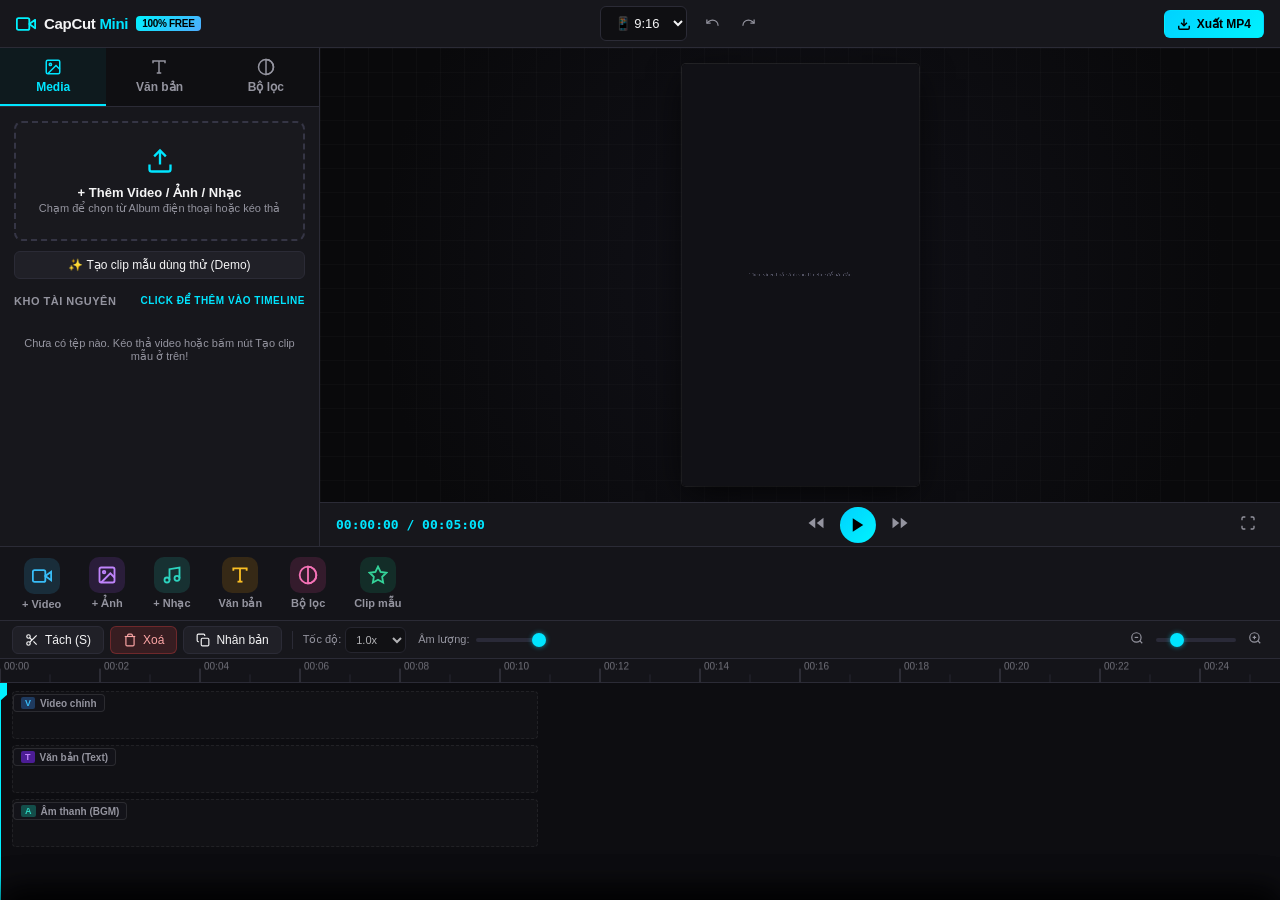
==== commit 1cb3f1f2: "feat(mobile-ux): toi uu toan dien UI/UX mobile: bo khoang trong duoi day, thay the dropzone bang tha" ====
--- a/index.html
+++ b/index.html
@@ -27,8 +27,8 @@
       <div class="header-center">
         <!-- Aspect Ratio Selector (Compact on mobile) -->
         <select id="select-aspect-ratio" class="form-select" title="Tỉ lệ khung hình">
-          <option value="9:16">📱 9:16</option>
-          <option value="16:9" selected>💻 16:9</option>
+          <option value="9:16" selected>📱 9:16</option>
+          <option value="16:9">💻 16:9</option>
           <option value="1:1">⏹ 1:1</option>
           <option value="4:5">📐 4:5</option>
         </select>
@@ -265,7 +265,133 @@
       </section>
     </main>
 
-    <!-- Bottom Timeline Section (CapCut Workspace) -->
+    <!-- Bottom Action Dock (CapCut Horizontal Tool Bar) -->
+    <nav class="bottom-action-dock" id="bottom-action-dock">
+      <div class="dock-scroll-container">
+        <!-- 1. Video button -->
+        <button class="dock-btn" id="btn-dock-video" title="Thêm Video">
+          <div class="dock-icon-wrap icon-video">
+            <svg width="20" height="20" viewBox="0 0 24 24" fill="none" stroke="currentColor" stroke-width="2.2"><polygon points="23 7 16 12 23 17 23 7"></polygon><rect x="1" y="5" width="15" height="14" rx="2" ry="2"></rect></svg>
+          </div>
+          <span>+ Video</span>
+        </button>
+
+        <!-- 2. Photo button -->
+        <button class="dock-btn" id="btn-dock-image" title="Thêm Ảnh">
+          <div class="dock-icon-wrap icon-image">
+            <svg width="20" height="20" viewBox="0 0 24 24" fill="none" stroke="currentColor" stroke-width="2.2"><rect x="3" y="3" width="18" height="18" rx="2" ry="2"></rect><circle cx="8.5" cy="8.5" r="1.5"></circle><polyline points="21 15 16 10 5 21"></polyline></svg>
+          </div>
+          <span>+ Ảnh</span>
+        </button>
+
+        <!-- 3. Audio button -->
+        <button class="dock-btn" id="btn-dock-audio" title="Thêm Nhạc">
+          <div class="dock-icon-wrap icon-audio">
+            <svg width="20" height="20" viewBox="0 0 24 24" fill="none" stroke="currentColor" stroke-width="2.2"><path d="M9 18V5l12-2v13"></path><circle cx="6" cy="18" r="3"></circle><circle cx="18" cy="16" r="3"></circle></svg>
+          </div>
+          <span>+ Nhạc</span>
+        </button>
+
+        <!-- 4. Text Overlay button -->
+        <button class="dock-btn" id="btn-dock-text" title="Chèn Văn Bản">
+          <div class="dock-icon-wrap icon-text">
+            <svg width="20" height="20" viewBox="0 0 24 24" fill="none" stroke="currentColor" stroke-width="2.2"><polyline points="4 7 4 4 20 4 20 7"></polyline><line x1="9" y1="20" x2="15" y2="20"></line><line x1="12" y1="4" x2="12" y2="20"></line></svg>
+          </div>
+          <span>Văn bản</span>
+        </button>
+
+        <!-- 5. Filters button -->
+        <button class="dock-btn" id="btn-dock-filters" title="Bộ Lọc Màu">
+          <div class="dock-icon-wrap icon-filters">
+            <svg width="20" height="20" viewBox="0 0 24 24" fill="none" stroke="currentColor" stroke-width="2.2"><circle cx="12" cy="12" r="10"></circle><path d="M12 2a10 10 0 0 1 0 20v-20z"></path></svg>
+          </div>
+          <span>Bộ lọc</span>
+        </button>
+
+        <!-- 6. Demo Clip button -->
+        <button class="dock-btn" id="btn-dock-sample" title="Clip Mẫu Dùng Thử">
+          <div class="dock-icon-wrap icon-sample">
+            <svg width="20" height="20" viewBox="0 0 24 24" fill="none" stroke="currentColor" stroke-width="2.2"><polygon points="12 2 15.09 8.26 22 9.27 17 14.14 18.18 21.02 12 17.77 5.82 21.02 7 14.14 2 9.27 8.91 8.26 12 2"></polygon></svg>
+          </div>
+          <span>Clip mẫu</span>
+        </button>
+      </div>
+
+      <!-- Hidden File Pickers for Video, Image, Audio -->
+      <input type="file" id="input-pick-video" accept="video/*" style="display:none;" multiple>
+      <input type="file" id="input-pick-image" accept="image/*" style="display:none;" multiple>
+      <input type="file" id="input-pick-audio" accept="audio/*" style="display:none;" multiple>
+    </nav>
+
+    <!-- Slide-up Bottom Drawers for Text and Filters -->
+    <div id="drawer-overlay" class="drawer-overlay"></div>
+
+    <!-- Text Drawer -->
+    <div id="drawer-text" class="dock-drawer">
+      <div class="drawer-header">
+        <span class="drawer-title">✍️ Chèn & Chỉnh Sửa Văn Bản</span>
+        <button id="btn-close-text-drawer" class="drawer-close-btn">&times;</button>
+      </div>
+      <div class="drawer-body">
+        <div class="drawer-preset-grid">
+          <button id="btn-add-title-drawer" class="drawer-preset-btn">
+            <span>🔤</span>
+            <span>Tiêu đề</span>
+          </button>
+          <button id="btn-add-subtitle-drawer" class="drawer-preset-btn">
+            <span>💬</span>
+            <span>Phụ đề</span>
+          </button>
+          <button id="btn-add-tiktok-drawer" class="drawer-preset-btn">
+            <span>🔥</span>
+            <span style="color:#facc15;">TikTok Vàng</span>
+          </button>
+          <button id="btn-add-neon-drawer" class="drawer-preset-btn">
+            <span>⚡</span>
+            <span style="color:#00f2fe;">Cyberpunk</span>
+          </button>
+        </div>
+
+        <!-- Text Properties for selected text -->
+        <div id="drawer-text-props" style="margin-top: 10px; display: none;">
+          <div class="form-group" style="margin-bottom: 8px;">
+            <input type="text" id="drawer-prop-text" class="form-input" placeholder="Nhập nội dung chữ...">
+          </div>
+          <div style="display: flex; align-items: center; gap: 8px; margin-bottom: 6px;">
+            <span style="font-size: 11px; color: var(--text-muted); min-width: 45px;">Cỡ chữ:</span>
+            <input type="range" id="drawer-prop-font-size" min="16" max="140" value="42" style="flex:1;">
+          </div>
+          <div style="display: flex; align-items: center; gap: 10px;">
+            <div style="display: flex; align-items: center; gap: 4px; font-size: 11px;">
+              <span>Màu:</span>
+              <input type="color" id="drawer-prop-color" value="#ffffff" style="width: 32px; height: 26px; border-radius: 4px; background: none; border: 1px solid var(--border-color);">
+            </div>
+            <div style="display: flex; align-items: center; gap: 4px; font-size: 11px;">
+              <span>Viền:</span>
+              <input type="color" id="drawer-prop-stroke" value="#000000" style="width: 32px; height: 26px; border-radius: 4px; background: none; border: 1px solid var(--border-color);">
+            </div>
+          </div>
+        </div>
+      </div>
+    </div>
+
+    <!-- Filter Drawer -->
+    <div id="drawer-filter" class="dock-drawer">
+      <div class="drawer-header">
+        <span class="drawer-title">🎨 Bộ Lọc Màu & Hiệu Ứng</span>
+        <button id="btn-close-filter-drawer" class="drawer-close-btn">&times;</button>
+      </div>
+      <div class="drawer-body">
+        <div class="drawer-preset-grid">
+          <button class="drawer-preset-btn filter-preset-btn" data-preset="normal">Bình thường</button>
+          <button class="drawer-preset-btn filter-preset-btn" data-preset="cinematic">🎬 Điện ảnh</button>
+          <button class="drawer-preset-btn filter-preset-btn" data-preset="vibrant">🌈 Tươi tắn</button>
+          <button class="drawer-preset-btn filter-preset-btn" data-preset="vintage">🎞️ Cổ điển</button>
+          <button class="drawer-preset-btn filter-preset-btn" data-preset="bw">⬛ Trắng đen</button>
+          <button class="drawer-preset-btn filter-preset-btn" data-preset="dreamy">✨ Mơ mộng</button>
+        </div>
+      </div>
+    </div>
     <section class="timeline-section">
       <!-- Timeline Toolbar -->
       <div class="timeline-toolbar">
--- a/css/styles.css
+++ b/css/styles.css
@@ -34,6 +34,15 @@
   padding: 0;
   -webkit-font-smoothing: antialiased;
   -moz-osx-font-smoothing: grayscale;
+  -webkit-touch-callout: none; /* Disable iOS Copy/Look Up callout */
+  -webkit-user-select: none;   /* Disable iOS text selection */
+  user-select: none;
+}
+
+input, textarea {
+  -webkit-touch-callout: default;
+  -webkit-user-select: text;
+  user-select: text;
 }
 
 body {
@@ -43,6 +52,8 @@
   overflow: hidden;
   height: 100vh;
   width: 100vw;
+  -webkit-touch-callout: none;
+  -webkit-user-select: none;
   user-select: none;
 }
 
@@ -322,13 +333,28 @@
   top: 0;
   left: 50%;
   transform: translateX(-50%);
-  width: 12px;
-  height: 16px;
+  width: 14px;
+  height: 18px;
   background: var(--playhead-color);
   clip-path: polygon(0 0, 100% 0, 100% 65%, 50% 100%, 0 65%);
   cursor: grab;
   pointer-events: auto;
   box-shadow: 0 2px 6px rgba(0, 240, 255, 0.5);
+  touch-action: none;
+  -webkit-touch-callout: none;
+  -webkit-user-select: none;
+}
+
+/* Expanded Touch Hitbox for Playhead - 60px x 60px */
+.playhead-head::before {
+  content: '';
+  position: absolute;
+  top: -15px;
+  bottom: -25px;
+  left: -22px;
+  right: -22px;
+  touch-action: none;
+  cursor: grab;
 }
 
 .playhead-head:active {
@@ -432,23 +458,38 @@
   position: absolute;
   top: 0;
   bottom: 0;
-  width: 10px;
-  background: rgba(255, 255, 255, 0.2);
+  width: 14px;
+  background: rgba(0, 229, 255, 0.2);
   display: flex;
   align-items: center;
   justify-content: center;
   cursor: ew-resize;
   opacity: 0;
   transition: opacity 0.15s, background 0.15s;
-  z-index: 5;
+  z-index: 10;
+  touch-action: none;
+  -webkit-touch-callout: none;
+  -webkit-user-select: none;
+}
+
+/* Expanded Hitbox so finger never misses trimming */
+.clip-handle::before {
+  content: '';
+  position: absolute;
+  top: -10px;
+  bottom: -10px;
+  left: -14px;
+  right: -14px;
+  touch-action: none;
 }
 
 .clip-handle::after {
   content: '';
-  width: 2px;
-  height: 12px;
+  width: 3px;
+  height: 16px;
   background: #ffffff;
-  border-radius: 1px;
+  border-radius: 2px;
+  box-shadow: 0 1px 4px rgba(0, 0, 0, 0.6);
 }
 
 .timeline-clip:hover .clip-handle,
@@ -456,7 +497,8 @@
   opacity: 1;
 }
 
-.clip-handle:hover {
+.clip-handle:hover,
+.clip-handle:active {
   background: var(--accent-cyan);
 }
 
@@ -797,25 +839,34 @@
     display: contents;
   }
 
-  /* Preview Stage (Top half) */
+  /* Completely hide the old desktop sidebar on mobile */
+  .sidebar {
+    display: none !important;
+  }
+
+  /* Preview Stage (Maximizes vertical height for portrait video) */
   .preview-stage {
     order: 2;
-    flex: 1;
-    min-height: 160px;
-    max-height: 38vh;
+    flex: 1 !important;
+    min-height: 0 !important;
+    max-height: none !important;
     display: flex;
     flex-direction: column;
     background: #09090b;
+    position: relative;
+    overflow: hidden;
   }
 
   .preview-viewport {
     padding: 6px;
     flex: 1;
+    min-height: 0;
   }
 
   .player-controls-bar {
     height: 38px;
     padding: 0 10px;
+    flex-shrink: 0;
   }
 
   #timecode-display {
@@ -824,19 +875,22 @@
   }
 
   #btn-play {
-    width: 32px;
-    height: 32px;
-  }
-
-  /* Timeline Section (Middle) */
+    width: 34px;
+    height: 34px;
+  }
+
+  /* Timeline Section (Middle) - Exactly 3 tracks, NO VERTICAL SCROLL */
   .timeline-section {
     order: 3;
-    height: 200px;
+    height: 180px;
+    flex-shrink: 0;
     border-top: 1px solid var(--border-color);
+    display: flex;
+    flex-direction: column;
   }
 
   .timeline-toolbar {
-    height: 42px;
+    height: 38px;
     overflow-x: auto;
     -webkit-overflow-scrolling: touch;
     padding: 0 8px;
@@ -845,6 +899,7 @@
     justify-content: flex-start;
     gap: 8px;
     border-bottom: 1px solid var(--border-color);
+    flex-shrink: 0;
   }
   .timeline-toolbar::-webkit-scrollbar {
     display: none;
@@ -864,10 +919,74 @@
     flex-shrink: 0;
   }
 
+  /* Tracks Container: ONLY horizontal scroll (pan-x), NEVER vertical scroll */
+  .timeline-tracks-container {
+    flex: 1;
+    position: relative;
+    overflow-x: auto !important;
+    overflow-y: hidden !important;
+    touch-action: pan-x !important;
+    -webkit-overflow-scrolling: touch;
+    background: #0d0d11;
+  }
+
+  .tracks-content {
+    position: relative;
+    height: 100%;
+    padding: 3px 0;
+    display: flex;
+    flex-direction: column;
+    gap: 3px;
+    overflow-y: hidden !important;
+    touch-action: pan-x !important;
+  }
+
+  .timeline-track {
+    height: 35px;
+    margin: 0 8px;
+    flex-shrink: 0;
+  }
+
+  .track-badge {
+    padding: 1px 5px;
+    font-size: 9px;
+  }
+
   /* Touch-friendly Playhead on Mobile */
   .playhead-head {
-    width: 18px;
-    height: 20px;
+    width: 22px;
+    height: 24px;
+    box-shadow: 0 0 10px rgba(0, 240, 255, 0.8);
+  }
+  .playhead-head::before {
+    top: -20px;
+    bottom: -35px;
+    left: -25px;
+    right: -25px;
+  }
+
+  /* CapCut-style Trimming Handles on Mobile */
+  .clip-handle {
+    width: 24px;
+    opacity: 0.85;
+    background: rgba(0, 229, 255, 0.25);
+    display: flex !important;
+  }
+  .timeline-clip.selected .clip-handle {
+    opacity: 1;
+    background: rgba(0, 229, 255, 0.45);
+  }
+  .clip-handle::before {
+    top: -12px;
+    bottom: -12px;
+    left: -18px;
+    right: -18px;
+  }
+  .clip-handle::after {
+    width: 4px;
+    height: 22px;
+    background: #ffffff;
+    box-shadow: 0 0 6px rgba(0, 240, 255, 0.9);
   }
 
   /* Zoom controls hide slider on small screens to save space */
@@ -875,45 +994,15 @@
     display: none;
   }
 
-  /* Sidebar (Bottom Sheet / Drawer) with iPhone Home Bar Safe-Area */
-  .sidebar {
+  /* Bottom Action Dock on Mobile: Anchors right at bottom, NO dead space */
+  .bottom-action-dock {
     order: 4;
-    width: 100%;
-    height: calc(180px + max(env(safe-area-inset-bottom, 0px), 20px));
-    padding-bottom: max(env(safe-area-inset-bottom, 0px), 20px);
-    border-right: none;
+    display: block !important;
+    height: calc(60px + max(env(safe-area-inset-bottom, 0px), 8px));
+    padding-bottom: max(env(safe-area-inset-bottom, 0px), 8px);
     border-top: 1px solid var(--border-color);
-    background: var(--bg-secondary);
-    display: flex;
-    flex-direction: column;
-  }
-
-  .sidebar-tabs {
-    background: var(--bg-primary);
+    background: #141419;
     flex-shrink: 0;
-  }
-
-  .tab-btn {
-    padding: 6px 2px;
-    font-size: 11px;
-  }
-
-  .sidebar-content {
-    flex: 1;
-    padding: 8px;
-    overflow-y: auto;
-    -webkit-overflow-scrolling: touch;
-  }
-
-  .dropzone {
-    padding: 10px 8px;
-    border-radius: 8px;
-    background: rgba(0, 229, 255, 0.03);
-  }
-  .dropzone svg {
-    width: 24px;
-    height: 24px;
-    margin-bottom: 2px;
   }
 
   /* Modal on Mobile */
@@ -923,3 +1012,166 @@
     margin-bottom: env(safe-area-inset-bottom, 0px);
   }
 }
+
+
+/* ==========================================================================
+   CapCut Bottom Action Dock & Slide-up Drawers
+   ========================================================================== */
+.bottom-action-dock {
+  background: #141419;
+  border-top: 1px solid var(--border-color);
+  flex-shrink: 0;
+  z-index: 35;
+  width: 100%;
+}
+
+.dock-scroll-container {
+  display: flex;
+  align-items: center;
+  gap: 12px;
+  overflow-x: auto;
+  -webkit-overflow-scrolling: touch;
+  padding: 8px 14px;
+  scrollbar-width: none;
+}
+.dock-scroll-container::-webkit-scrollbar {
+  display: none;
+}
+
+.dock-btn {
+  display: flex;
+  flex-direction: column;
+  align-items: center;
+  gap: 4px;
+  background: transparent;
+  border: none;
+  cursor: pointer;
+  color: var(--text-muted);
+  font-size: 11px;
+  font-weight: 600;
+  white-space: nowrap;
+  flex-shrink: 0;
+  padding: 2px 8px;
+  border-radius: 8px;
+  transition: all 0.15s ease;
+  touch-action: manipulation;
+}
+
+.dock-btn:hover, .dock-btn:active {
+  color: var(--text-main);
+  background: rgba(255, 255, 255, 0.05);
+}
+
+.dock-icon-wrap {
+  width: 36px;
+  height: 36px;
+  border-radius: 10px;
+  display: flex;
+  align-items: center;
+  justify-content: center;
+  transition: transform 0.15s ease;
+}
+.dock-btn:active .dock-icon-wrap {
+  transform: scale(0.92);
+}
+
+.icon-video { background: rgba(56, 189, 248, 0.15); color: #38bdf8; }
+.icon-image { background: rgba(168, 85, 247, 0.15); color: #c084fc; }
+.icon-audio { background: rgba(45, 212, 191, 0.15); color: #2dd4bf; }
+.icon-text { background: rgba(245, 158, 11, 0.15); color: #fbbf24; }
+.icon-filters { background: rgba(236, 72, 153, 0.15); color: #f472b6; }
+.icon-sample { background: rgba(16, 185, 129, 0.15); color: #34d399; }
+
+/* Slide-up Bottom Drawers */
+.drawer-overlay {
+  position: fixed;
+  top: 0;
+  left: 0;
+  right: 0;
+  bottom: 0;
+  background: rgba(0, 0, 0, 0.5);
+  backdrop-filter: blur(2px);
+  z-index: 50;
+  opacity: 0;
+  pointer-events: none;
+  transition: opacity 0.2s ease;
+}
+.drawer-overlay.open {
+  opacity: 1;
+  pointer-events: auto;
+}
+
+.dock-drawer {
+  position: fixed;
+  left: 0;
+  right: 0;
+  bottom: 0;
+  background: #1c1c24;
+  border-top: 1px solid var(--border-color);
+  border-top-left-radius: 16px;
+  border-top-right-radius: 16px;
+  z-index: 55;
+  box-shadow: 0 -10px 30px rgba(0, 0, 0, 0.7);
+  transform: translateY(100%);
+  transition: transform 0.25s cubic-bezier(0.16, 1, 0.3, 1);
+  padding-bottom: max(env(safe-area-inset-bottom, 0px), 14px);
+}
+.dock-drawer.open {
+  transform: translateY(0);
+}
+
+.drawer-header {
+  display: flex;
+  align-items: center;
+  justify-content: space-between;
+  padding: 12px 16px;
+  border-bottom: 1px solid rgba(255, 255, 255, 0.08);
+}
+.drawer-title {
+  font-size: 13px;
+  font-weight: 700;
+  color: var(--text-main);
+}
+.drawer-close-btn {
+  background: rgba(255, 255, 255, 0.1);
+  border: none;
+  color: #fff;
+  width: 26px;
+  height: 26px;
+  border-radius: 50%;
+  font-size: 16px;
+  display: flex;
+  align-items: center;
+  justify-content: center;
+  cursor: pointer;
+}
+
+.drawer-body {
+  padding: 14px 16px;
+  max-height: 240px;
+  overflow-y: auto;
+}
+
+.drawer-preset-grid {
+  display: grid;
+  grid-template-columns: repeat(3, 1fr);
+  gap: 8px;
+}
+.drawer-preset-btn {
+  background: #272733;
+  border: 1px solid var(--border-color);
+  color: var(--text-main);
+  border-radius: 8px;
+  padding: 10px 6px;
+  font-size: 12px;
+  font-weight: 600;
+  display: flex;
+  flex-direction: column;
+  align-items: center;
+  gap: 4px;
+  cursor: pointer;
+}
+.drawer-preset-btn:active {
+  background: #353545;
+  border-color: var(--accent-cyan);
+}
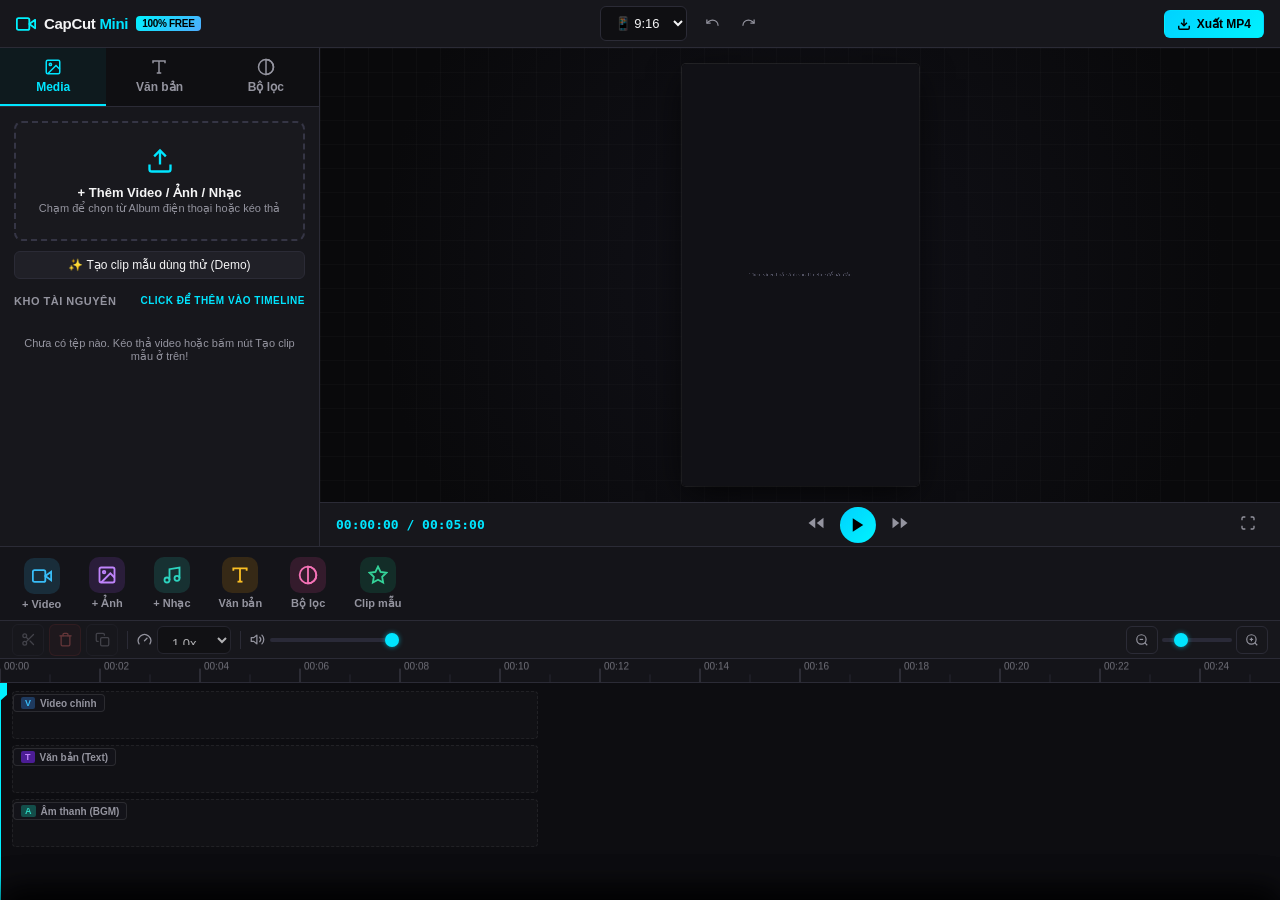
==== commit 9193f6ef: "feat(magnetic-timeline): bat dinh ripple magnetic track video, xoa clip dau ve 0:00 va toi uu toolba" ====
--- a/index.html
+++ b/index.html
@@ -396,30 +396,42 @@
       <!-- Timeline Toolbar -->
       <div class="timeline-toolbar">
         <div class="timeline-tools-group">
-          <!-- Split Clip -->
-          <button id="btn-split" class="btn btn-secondary" title="Tách đôi clip tại kim thời gian (Phím S)">
-            <svg width="14" height="14" viewBox="0 0 24 24" fill="none" stroke="currentColor" stroke-width="2"><circle cx="6" cy="6" r="3"></circle><circle cx="6" cy="18" r="3"></circle><line x1="20" y1="4" x2="8.12" y2="15.88"></line><line x1="14.47" y1="14.48" x2="20" y2="20"></line><line x1="8.12" y1="8.12" x2="12" y2="12"></line></svg>
-            <span>Tách (S)</span>
-          </button>
-
-          <!-- Delete Clip -->
-          <button id="btn-delete" class="btn btn-danger" title="Xoá clip đang chọn (Phím Delete)">
-            <svg width="14" height="14" viewBox="0 0 24 24" fill="none" stroke="currentColor" stroke-width="2"><polyline points="3 6 5 6 21 6"></polyline><path d="M19 6v14a2 2 0 0 1-2 2H7a2 2 0 0 1-2-2V6m3 0V4a2 2 0 0 1 2-2h4a2 2 0 0 1 2 2v2"></path></svg>
-            <span>Xoá</span>
-          </button>
-
-          <!-- Duplicate Clip -->
-          <button id="btn-duplicate" class="btn btn-secondary" title="Nhân bản clip">
-            <svg width="14" height="14" viewBox="0 0 24 24" fill="none" stroke="currentColor" stroke-width="2"><rect x="9" y="9" width="13" height="13" rx="2" ry="2"></rect><path d="M5 15H4a2 2 0 0 1-2-2V4a2 2 0 0 1 2-2h9a2 2 0 0 1 2 2v1"></path></svg>
-            <span>Nhân bản</span>
-          </button>
-
-          <div style="width: 1px; height: 18px; background: var(--border-color); margin: 0 4px;"></div>
-
-          <!-- Speed -->
-          <div style="display: flex; align-items: center; gap: 4px; font-size: 11px; color: var(--text-muted);">
-            <span>Tốc độ:</span>
-            <select id="select-speed" class="form-select" style="width: auto; padding: 2px 6px; font-size: 11px; height: 26px;">
+          <!-- Split Clip (Icon Only) -->
+          <button id="btn-split" class="toolbar-btn" title="Tách đôi clip (Phím S)" aria-label="Tách clip">
+            <svg width="15" height="15" viewBox="0 0 24 24" fill="none" stroke="currentColor" stroke-width="2" stroke-linecap="round" stroke-linejoin="round">
+              <circle cx="6" cy="6" r="3"></circle>
+              <circle cx="6" cy="18" r="3"></circle>
+              <line x1="20" y1="4" x2="8.12" y2="15.88"></line>
+              <line x1="14.47" y1="14.48" x2="20" y2="20"></line>
+              <line x1="8.12" y1="8.12" x2="12" y2="12"></line>
+            </svg>
+          </button>
+
+          <!-- Delete Clip (Icon Only) -->
+          <button id="btn-delete" class="toolbar-btn toolbar-btn-danger" title="Xoá clip đang chọn (Phím Delete)" aria-label="Xoá clip">
+            <svg width="15" height="15" viewBox="0 0 24 24" fill="none" stroke="currentColor" stroke-width="2" stroke-linecap="round" stroke-linejoin="round">
+              <polyline points="3 6 5 6 21 6"></polyline>
+              <path d="M19 6v14a2 2 0 0 1-2 2H7a2 2 0 0 1-2-2V6m3 0V4a2 2 0 0 1 2-2h4a2 2 0 0 1 2 2v2"></path>
+            </svg>
+          </button>
+
+          <!-- Duplicate Clip (Icon Only) -->
+          <button id="btn-duplicate" class="toolbar-btn" title="Nhân bản clip (Duplicate)" aria-label="Nhân bản clip">
+            <svg width="15" height="15" viewBox="0 0 24 24" fill="none" stroke="currentColor" stroke-width="2" stroke-linecap="round" stroke-linejoin="round">
+              <rect x="9" y="9" width="13" height="13" rx="2" ry="2"></rect>
+              <path d="M5 15H4a2 2 0 0 1-2-2V4a2 2 0 0 1 2-2h9a2 2 0 0 1 2 2v1"></path>
+            </svg>
+          </button>
+
+          <div class="toolbar-divider"></div>
+
+          <!-- Speed (Icon instead of text) -->
+          <div class="toolbar-tool-item" title="Tốc độ clip (Speed)">
+            <svg width="15" height="15" viewBox="0 0 24 24" fill="none" stroke="currentColor" stroke-width="2" stroke-linecap="round" stroke-linejoin="round" class="toolbar-item-icon">
+              <path d="M12 14l4-4"></path>
+              <path d="M3.34 19a10 10 0 1 1 17.32 0"></path>
+            </svg>
+            <select id="select-speed" class="form-select tool-select">
               <option value="0.5">0.5x</option>
               <option value="0.75">0.75x</option>
               <option value="1.0" selected>1.0x</option>
@@ -429,20 +441,25 @@
             </select>
           </div>
 
-          <!-- Volume -->
-          <div style="display: flex; align-items: center; gap: 6px; font-size: 11px; color: var(--text-muted); margin-left: 6px;">
-            <span>Âm lượng:</span>
-            <input type="range" id="slider-volume" min="0" max="100" value="100" style="width: 70px;">
+          <div class="toolbar-divider"></div>
+
+          <!-- Volume (Icon instead of text) -->
+          <div class="toolbar-tool-item" title="Âm lượng clip (Volume)">
+            <svg width="15" height="15" viewBox="0 0 24 24" fill="none" stroke="currentColor" stroke-width="2" stroke-linecap="round" stroke-linejoin="round" class="toolbar-item-icon">
+              <polygon points="11 5 6 9 2 9 2 15 6 15 11 19 11 5"></polygon>
+              <path d="M19.07 4.93a10 10 0 0 1 0 14.14M15.54 8.46a5 5 0 0 1 0 7.07"></path>
+            </svg>
+            <input type="range" id="slider-volume" min="0" max="100" value="100" class="tool-range">
           </div>
         </div>
 
         <!-- Zoom Controls -->
-        <div style="display: flex; align-items: center; gap: 6px;">
-          <button id="btn-zoom-out" class="btn-icon" style="width: 26px; height: 26px;" title="Thu nhỏ timeline">
+        <div class="timeline-zoom-group">
+          <button id="btn-zoom-out" class="toolbar-btn" style="width: 28px; height: 28px;" title="Thu nhỏ timeline">
             <svg width="14" height="14" viewBox="0 0 24 24" fill="none" stroke="currentColor" stroke-width="2"><circle cx="11" cy="11" r="8"></circle><line x1="21" y1="21" x2="16.65" y2="16.65"></line><line x1="8" y1="11" x2="14" y2="11"></line></svg>
           </button>
-          <input type="range" id="timeline-zoom-slider" min="15" max="180" value="50" style="width: 80px;">
-          <button id="btn-zoom-in" class="btn-icon" style="width: 26px; height: 26px;" title="Phóng to timeline">
+          <input type="range" id="timeline-zoom-slider" min="15" max="180" value="50" style="width: 70px;">
+          <button id="btn-zoom-in" class="toolbar-btn" style="width: 28px; height: 28px;" title="Phóng to timeline">
             <svg width="14" height="14" viewBox="0 0 24 24" fill="none" stroke="currentColor" stroke-width="2"><circle cx="11" cy="11" r="8"></circle><line x1="21" y1="21" x2="16.65" y2="16.65"></line><line x1="11" y1="8" x2="11" y2="14"></line><line x1="8" y1="11" x2="14" y2="11"></line></svg>
           </button>
         </div>
--- a/css/styles.css
+++ b/css/styles.css
@@ -277,7 +277,97 @@
 .timeline-tools-group {
   display: flex;
   align-items: center;
-  gap: 6px;
+  gap: 5px;
+}
+
+.toolbar-btn {
+  width: 32px;
+  height: 32px;
+  min-width: 32px;
+  display: inline-flex;
+  align-items: center;
+  justify-content: center;
+  border-radius: 6px;
+  background: var(--bg-surface);
+  color: var(--text-muted);
+  border: 1px solid var(--border-color);
+  cursor: pointer;
+  padding: 0;
+  transition: all 0.15s ease;
+  user-select: none;
+  -webkit-user-select: none;
+  -webkit-touch-callout: none;
+}
+
+.toolbar-btn:hover:not(:disabled) {
+  background: var(--bg-hover);
+  color: var(--text-main);
+  border-color: var(--border-hover);
+}
+
+.toolbar-btn:active:not(:disabled) {
+  transform: scale(0.95);
+}
+
+.toolbar-btn:disabled {
+  opacity: 0.35;
+  cursor: not-allowed;
+}
+
+.toolbar-btn-danger {
+  color: #f87171;
+  background: rgba(239, 68, 68, 0.1);
+  border-color: rgba(239, 68, 68, 0.25);
+}
+
+.toolbar-btn-danger:hover:not(:disabled) {
+  background: rgba(239, 68, 68, 0.25);
+  color: #ffffff;
+  border-color: rgba(239, 68, 68, 0.4);
+}
+
+.toolbar-divider {
+  width: 1px;
+  height: 18px;
+  background: var(--border-color);
+  margin: 0 4px;
+  flex-shrink: 0;
+}
+
+.toolbar-tool-item {
+  display: inline-flex;
+  align-items: center;
+  gap: 5px;
+  color: var(--text-muted);
+  flex-shrink: 0;
+}
+
+.toolbar-item-icon {
+  flex-shrink: 0;
+  color: var(--text-muted);
+}
+
+.tool-select {
+  width: auto;
+  padding: 2px 6px;
+  font-size: 11px;
+  height: 28px;
+  border-radius: 6px;
+  background: var(--bg-surface);
+  border: 1px solid var(--border-color);
+  color: var(--text-main);
+}
+
+.tool-range {
+  width: 65px;
+  height: 4px;
+}
+
+.timeline-zoom-group {
+  display: flex;
+  align-items: center;
+  gap: 4px;
+  flex-shrink: 0;
 }
 
 /* Timeline Tracks Wrapper */
@@ -896,7 +986,7 @@
     padding: 0 8px;
     display: flex;
     align-items: center;
-    justify-content: flex-start;
+    justify-content: space-between;
     gap: 8px;
     border-bottom: 1px solid var(--border-color);
     flex-shrink: 0;
@@ -909,14 +999,40 @@
     flex-shrink: 0;
     display: flex;
     align-items: center;
-    gap: 6px;
-  }
-
-  .timeline-tools-group .btn {
-    padding: 4px 8px;
-    font-size: 11px;
-    white-space: nowrap;
+    gap: 4px;
+  }
+
+  .timeline-tools-group .toolbar-btn {
+    width: 29px;
+    height: 29px;
+    min-width: 29px;
+  }
+
+  .timeline-tools-group .tool-select {
+    height: 26px;
+    font-size: 10px;
+    padding: 1px 4px;
+  }
+
+  .timeline-tools-group .tool-range {
+    width: 48px;
+  }
+
+  .timeline-zoom-group {
+    display: flex;
+    align-items: center;
+    gap: 3px;
     flex-shrink: 0;
+  }
+
+  .timeline-zoom-group .toolbar-btn {
+    width: 26px;
+    height: 26px;
+    min-width: 26px;
+  }
+
+  .timeline-zoom-group input[type="range"] {
+    width: 55px;
   }
 
   /* Tracks Container: ONLY horizontal scroll (pan-x), NEVER vertical scroll */
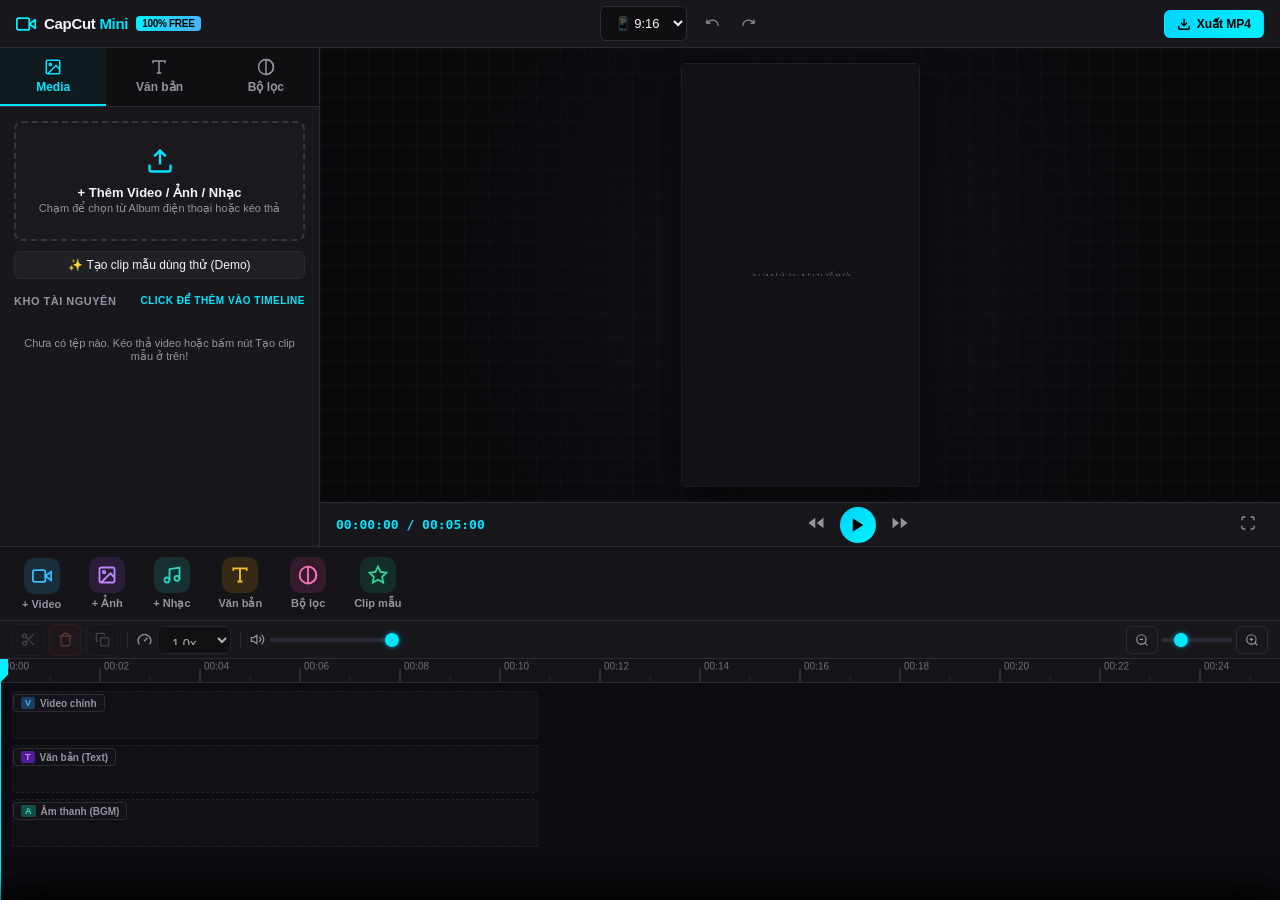
==== commit d554b118: "feat(timeline): neo kim playhead tren thuoc thoi gian, keo sap xep clip video thu gon dau ngon tay v" ====
--- a/index.html
+++ b/index.html
@@ -472,13 +472,13 @@
           <canvas id="ruler-canvas"></canvas>
         </div>
 
-        <!-- Tracks Canvas Content with Playhead -->
-        <div id="tracks-content" class="tracks-content">
-          <!-- Playhead Needle -->
-          <div id="timeline-playhead" class="playhead" style="left: 0px;">
-            <div id="playhead-head" class="playhead-head"></div>
-          </div>
-        </div>
+        <!-- Playhead Needle (Anchored on ruler at top, slicing down across all tracks) -->
+        <div id="timeline-playhead" class="playhead" style="left: 0px;">
+          <div id="playhead-head" class="playhead-head" title="Kéo kim thời gian"></div>
+        </div>
+
+        <!-- Tracks Canvas Content -->
+        <div id="tracks-content" class="tracks-content"></div>
       </div>
     </section>
   </div>
--- a/css/styles.css
+++ b/css/styles.css
@@ -384,8 +384,7 @@
   height: 24px;
   background: #141419;
   border-bottom: 1px solid var(--border-color);
-  position: sticky;
-  top: 0;
+  position: relative;
   z-index: 15;
   cursor: pointer;
 }
@@ -406,14 +405,14 @@
   gap: 6px;
 }
 
-/* Playhead Scrubber */
+/* Playhead Scrubber - Sits on the Ruler at top, needle lines down through all tracks */
 .playhead {
   position: absolute;
   top: 0;
   bottom: 0;
   width: 2px;
   background: var(--playhead-color);
-  z-index: 25;
+  z-index: 35;
   pointer-events: none;
   transform: translateX(-50%);
 }
@@ -423,13 +422,13 @@
   top: 0;
   left: 50%;
   transform: translateX(-50%);
-  width: 14px;
-  height: 18px;
+  width: 16px;
+  height: 24px;
   background: var(--playhead-color);
   clip-path: polygon(0 0, 100% 0, 100% 65%, 50% 100%, 0 65%);
   cursor: grab;
   pointer-events: auto;
-  box-shadow: 0 2px 6px rgba(0, 240, 255, 0.5);
+  box-shadow: 0 2px 8px rgba(0, 240, 255, 0.7);
   touch-action: none;
   -webkit-touch-callout: none;
   -webkit-user-select: none;
@@ -439,7 +438,7 @@
 .playhead-head::before {
   content: '';
   position: absolute;
-  top: -15px;
+  top: -10px;
   bottom: -25px;
   left: -22px;
   right: -22px;
@@ -449,6 +448,68 @@
 
 .playhead-head:active {
   cursor: grabbing;
+}
+
+/* CapCut Mobile Clip Reordering / Drag-to-Rearrange Animation */
+.timeline-clip.clip-reordering {
+  width: 72px !important;
+  height: 44px !important;
+  opacity: 0.95 !important;
+  z-index: 99 !important;
+  transform: scale(1.08) !important;
+  box-shadow: 0 12px 28px rgba(0, 0, 0, 0.8), 0 0 18px rgba(0, 229, 255, 0.85) !important;
+  border: 2px solid #00f0ff !important;
+  border-radius: 8px !important;
+  pointer-events: none !important;
+  transition: none !important;
+  justify-content: center !important;
+  text-align: center !important;
+}
+
+.timeline-clip.clip-reordering .clip-handle {
+  display: none !important;
+}
+
+.timeline-clip.clip-reordering .clip-content {
+  overflow: hidden;
+  text-overflow: ellipsis;
+  white-space: nowrap;
+  font-size: 11px;
+  font-weight: 700;
+  padding: 0 4px;
+}
+
+/* Glowing Drop Insertion Indicator between clips */
+.clip-drop-indicator {
+  position: absolute;
+  top: 2px;
+  bottom: 2px;
+  width: 4px;
+  background: #00f0ff;
+  border-radius: 2px;
+  box-shadow: 0 0 12px #00f0ff, 0 0 24px rgba(0, 240, 255, 0.8);
+  z-index: 80;
+  pointer-events: none;
+  display: none;
+  transform: translateX(-50%);
+}
+.clip-drop-indicator::before,
+.clip-drop-indicator::after {
+  content: '';
+  position: absolute;
+  left: 50%;
+  transform: translateX(-50%);
+  width: 10px;
+  height: 10px;
+  background: #00f0ff;
+  border-radius: 50%;
+  box-shadow: 0 0 8px #00f0ff;
+}
+.clip-drop-indicator::before {
+  top: -4px;
+}
+.clip-drop-indicator::after {
+  bottom: -4px;
 }
 
 /* Track Row */
@@ -969,10 +1030,10 @@
     height: 34px;
   }
 
-  /* Timeline Section (Middle) - Exactly 3 tracks, NO VERTICAL SCROLL */
+  /* Timeline Section (Middle) - Exactly 3 thick tracks, NO VERTICAL SCROLL */
   .timeline-section {
     order: 3;
-    height: 180px;
+    height: 236px;
     flex-shrink: 0;
     border-top: 1px solid var(--border-color);
     display: flex;
@@ -1049,23 +1110,35 @@
   .tracks-content {
     position: relative;
     height: 100%;
-    padding: 3px 0;
+    padding: 4px 0 6px 0;
     display: flex;
     flex-direction: column;
-    gap: 3px;
+    gap: 6px;
     overflow-y: hidden !important;
     touch-action: pan-x !important;
   }
 
+  /* 3 Tracks expanded with thick 48px height for effortless finger adjustment */
   .timeline-track {
-    height: 35px;
+    height: 48px;
     margin: 0 8px;
     flex-shrink: 0;
+    border-radius: 6px;
+  }
+
+  .timeline-clip {
+    top: 3px;
+    bottom: 3px;
+    border-radius: 5px;
+    font-size: 12px;
   }
 
   .track-badge {
-    padding: 1px 5px;
-    font-size: 9px;
+    padding: 2px 7px;
+    font-size: 10px;
+    top: 6px;
+    left: 8px;
+    border-radius: 4px;
   }
 
   /* Touch-friendly Playhead on Mobile */
@@ -1083,14 +1156,14 @@
 
   /* CapCut-style Trimming Handles on Mobile */
   .clip-handle {
-    width: 24px;
-    opacity: 0.85;
-    background: rgba(0, 229, 255, 0.25);
+    width: 26px;
+    opacity: 0.9;
+    background: rgba(0, 229, 255, 0.3);
     display: flex !important;
   }
   .timeline-clip.selected .clip-handle {
     opacity: 1;
-    background: rgba(0, 229, 255, 0.45);
+    background: rgba(0, 229, 255, 0.5);
   }
   .clip-handle::before {
     top: -12px;
@@ -1100,7 +1173,7 @@
   }
   .clip-handle::after {
     width: 4px;
-    height: 22px;
+    height: 24px;
     background: #ffffff;
     box-shadow: 0 0 6px rgba(0, 240, 255, 0.9);
   }
@@ -1110,15 +1183,35 @@
     display: none;
   }
 
-  /* Bottom Action Dock on Mobile: Anchors right at bottom, NO dead space */
+  /* Bottom Action Dock on Mobile: Anchors right at very bottom, NO dead space */
   .bottom-action-dock {
     order: 4;
     display: block !important;
-    height: calc(60px + max(env(safe-area-inset-bottom, 0px), 8px));
-    padding-bottom: max(env(safe-area-inset-bottom, 0px), 8px);
+    height: auto;
+    padding-top: 3px;
+    padding-bottom: max(env(safe-area-inset-bottom, 0px), 3px);
     border-top: 1px solid var(--border-color);
     background: #141419;
     flex-shrink: 0;
+  }
+
+  .dock-scroll-container {
+    padding: 3px 8px 3px 8px;
+    gap: 8px;
+  }
+
+  .dock-btn {
+    padding: 1px 6px;
+    gap: 2px;
+  }
+
+  .dock-icon-wrap {
+    width: 34px;
+    height: 34px;
+  }
+
+  .dock-btn span {
+    font-size: 10.5px;
   }
 
   /* Modal on Mobile */
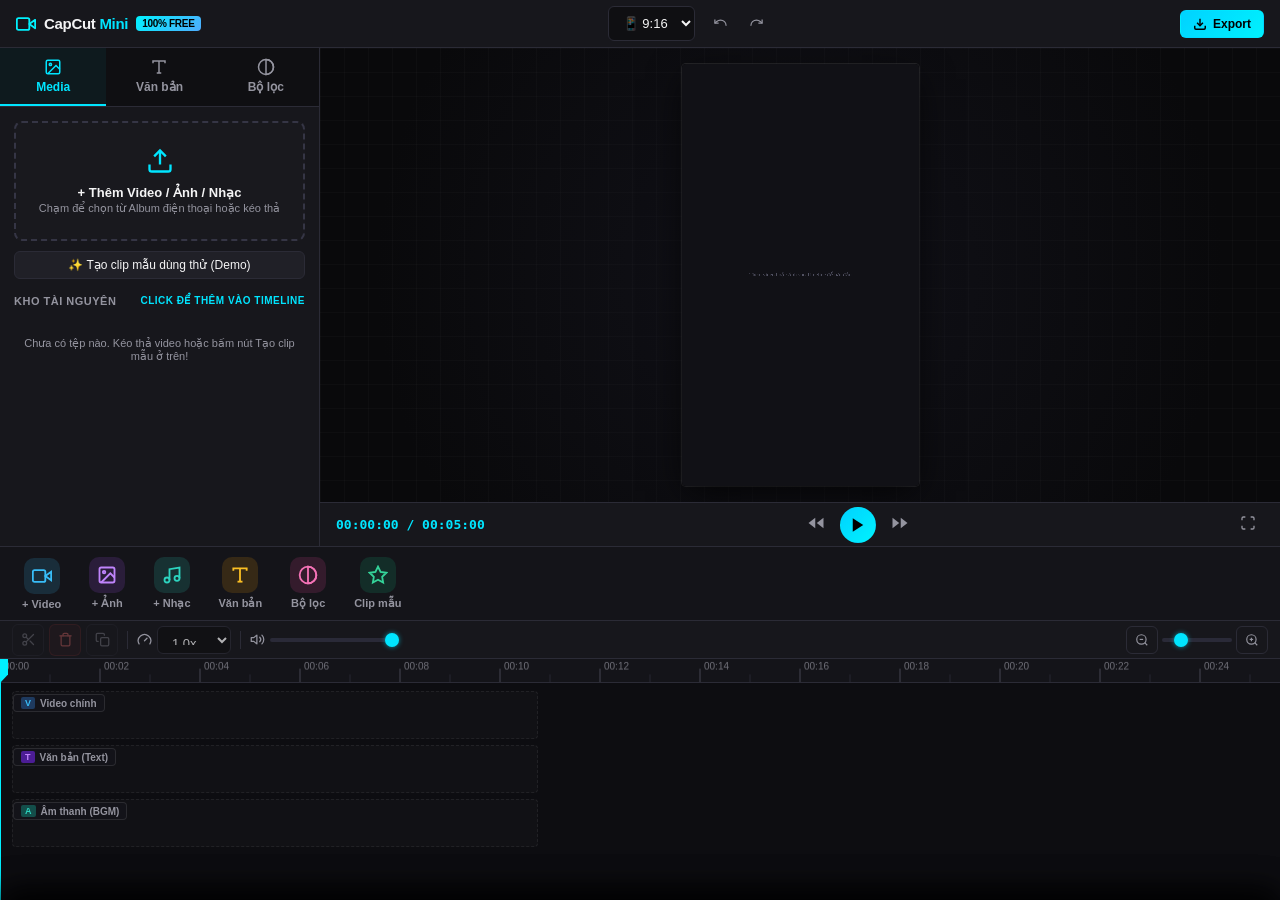
==== commit fbf3223d: "feat(export): add 2K and 4K export support and rename button to Export" ====
--- a/index.html
+++ b/index.html
@@ -46,9 +46,9 @@
 
       <!-- Export Button -->
       <div class="header-right">
-        <button id="btn-open-export" class="btn btn-primary">
+        <button id="btn-open-export" class="btn btn-primary" title="Xuất video chất lượng cao">
           <svg width="14" height="14" viewBox="0 0 24 24" fill="none" stroke="currentColor" stroke-width="2.5"><path d="M21 15v4a2 2 0 01-2 2H5a2 2 0 01-2-2v-4"></path><polyline points="7 10 12 15 17 10"></polyline><line x1="12" y1="15" x2="12" y2="3"></line></svg>
-          <span class="btn-export-text">Xuất MP4</span>
+          <span class="btn-export-text">Export</span>
         </button>
       </div>
     </header>
@@ -501,8 +501,10 @@
         </div>
 
         <div class="form-group">
-          <label class="form-label">Độ phân giải</label>
+          <label class="form-label">Độ phân giải xuất video</label>
           <select id="export-resolution" class="form-select">
+            <option value="4k">4K (2160p Ultra HD - Sắc nét chuẩn rạp)</option>
+            <option value="2k">2K (1440p Quad HD - Rất sắc nét)</option>
             <option value="1080p" selected>1080p (Full HD - Khuyên dùng)</option>
             <option value="720p">720p (HD - Xuất nhanh hơn)</option>
           </select>
@@ -511,18 +513,18 @@
         <div class="form-group">
           <label class="form-label">Chất lượng / Bitrate</label>
           <select id="export-quality" class="form-select">
-            <option value="standard" selected>Chuẩn (Standard - 6 Mbps)</option>
-            <option value="high">Rất cao (High Quality - 12 Mbps)</option>
+            <option value="high" selected>Rất cao (High Bitrate - Nét căng chi tiết)</option>
+            <option value="standard">Chuẩn (Standard Bitrate - Dung lượng tối ưu)</option>
           </select>
         </div>
 
         <div style="background: rgba(0, 229, 255, 0.05); border: 1px solid rgba(0, 229, 255, 0.2); border-radius: 8px; padding: 12px; margin-bottom: 16px; font-size: 12px; color: var(--text-main);">
-          ✅ <b>100% Miễn phí</b> · Không dính Watermark bản quyền · Render GPU siêu nhanh trực tiếp trên máy của bạn.
+          ✅ <b>100% Miễn phí</b> · Không dính Watermark · Hỗ trợ xuất độ phân giải cao <b>4K / 2K / 1080p / 720p</b> trực tiếp trên thiết bị của bạn.
         </div>
 
         <div style="display: flex; justify-content: flex-end; gap: 8px;">
           <button id="btn-cancel-modal" class="btn btn-secondary">Đóng</button>
-          <button id="btn-start-export" class="btn btn-primary">Bắt đầu kết xuất MP4</button>
+          <button id="btn-start-export" class="btn btn-primary">Bắt đầu Export</button>
         </div>
       </div>
 
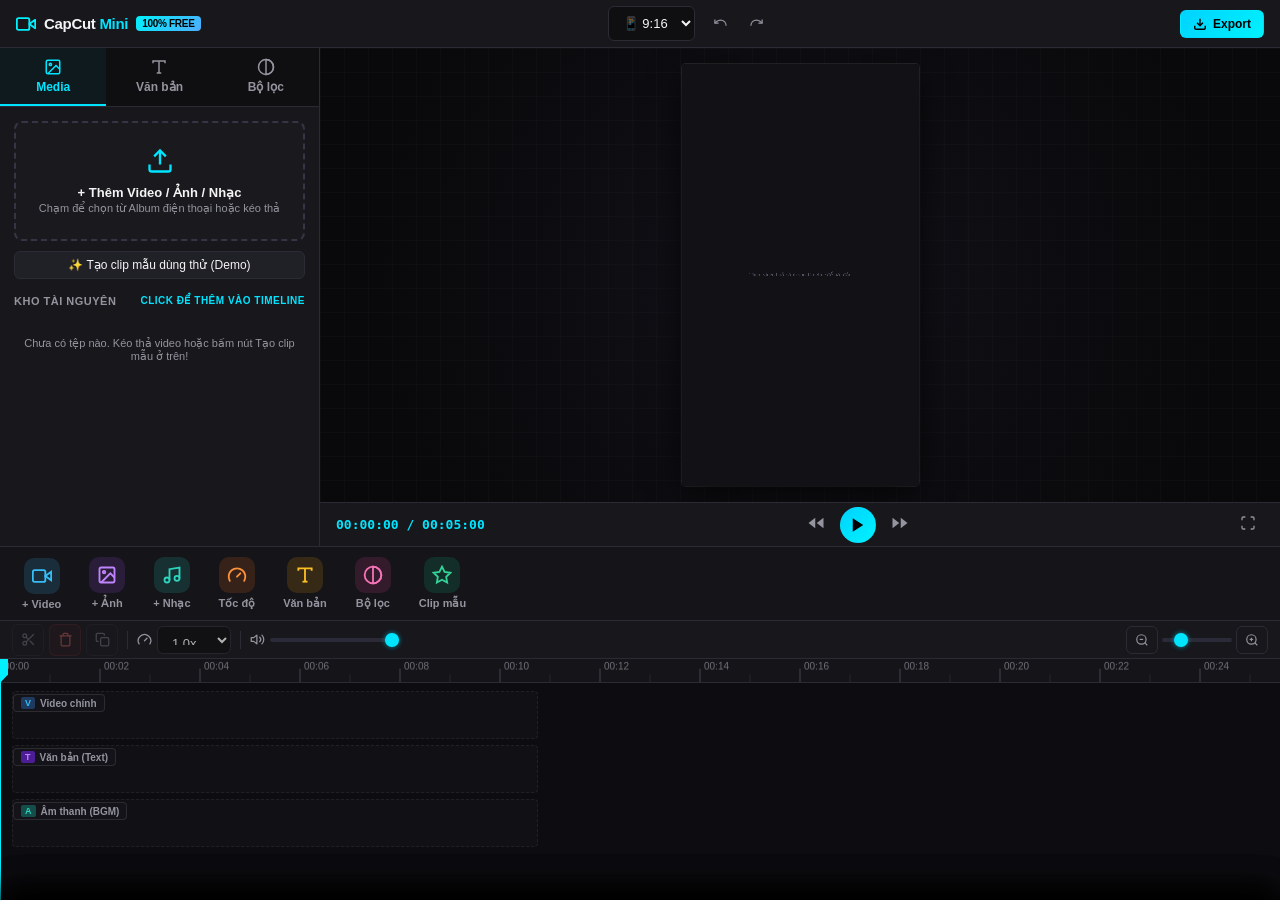
==== commit bccd3f4b: "feat(speed): add speed control button to bottom action dock with interactive slide-up speed drawer" ====
--- a/index.html
+++ b/index.html
@@ -77,7 +77,7 @@
         <div class="sidebar-content">
           <!-- Panel 1: Media Library -->
           <div id="tab-panel-media" class="tab-panel">
-            <div id="media-dropzone" class="dropzone">
+            <label id="media-dropzone" for="media-file-input" class="dropzone" role="button" tabindex="0" style="cursor: pointer; display: block;">
               <svg width="28" height="28" viewBox="0 0 24 24" fill="none" stroke="#00e5ff" stroke-width="2" style="margin-bottom: 6px;">
                 <path d="M21 15v4a2 2 0 0 1-2 2H5a2 2 0 0 1-2-2v-4"></path>
                 <polyline points="17 8 12 3 7 8"></polyline>
@@ -85,8 +85,8 @@
               </svg>
               <div class="dropzone-title" style="font-size: 13px; font-weight: 600; margin-bottom: 2px;">+ Thêm Video / Ảnh / Nhạc</div>
               <div class="dropzone-subtitle" style="font-size: 11px; color: var(--text-muted);">Chạm để chọn từ Album điện thoại hoặc kéo thả</div>
-              <input type="file" id="media-file-input" multiple accept="video/*,image/*,audio/*" style="display: none;">
-            </div>
+              <input type="file" id="media-file-input" class="visually-hidden-input" multiple accept="video/*,image/*,audio/*,video/mp4,video/quicktime,video/webm,.mp4,.mov,.m4v,.webm,.mkv,.png,.jpg,.jpeg,.heic,.mp3,.wav,.m4a">
+            </label>
 
             <button id="btn-add-sample-media" class="btn btn-secondary" style="width: 100%; margin-top: 10px;">
               <span>✨ Tạo clip mẫu dùng thử (Demo)</span>
@@ -269,30 +269,41 @@
     <nav class="bottom-action-dock" id="bottom-action-dock">
       <div class="dock-scroll-container">
         <!-- 1. Video button -->
-        <button class="dock-btn" id="btn-dock-video" title="Thêm Video">
+        <label class="dock-btn" id="btn-dock-video" for="input-pick-video" role="button" tabindex="0" title="Thêm Video">
           <div class="dock-icon-wrap icon-video">
             <svg width="20" height="20" viewBox="0 0 24 24" fill="none" stroke="currentColor" stroke-width="2.2"><polygon points="23 7 16 12 23 17 23 7"></polygon><rect x="1" y="5" width="15" height="14" rx="2" ry="2"></rect></svg>
           </div>
           <span>+ Video</span>
-        </button>
+        </label>
 
         <!-- 2. Photo button -->
-        <button class="dock-btn" id="btn-dock-image" title="Thêm Ảnh">
+        <label class="dock-btn" id="btn-dock-image" for="input-pick-image" role="button" tabindex="0" title="Thêm Ảnh">
           <div class="dock-icon-wrap icon-image">
             <svg width="20" height="20" viewBox="0 0 24 24" fill="none" stroke="currentColor" stroke-width="2.2"><rect x="3" y="3" width="18" height="18" rx="2" ry="2"></rect><circle cx="8.5" cy="8.5" r="1.5"></circle><polyline points="21 15 16 10 5 21"></polyline></svg>
           </div>
           <span>+ Ảnh</span>
-        </button>
+        </label>
 
         <!-- 3. Audio button -->
-        <button class="dock-btn" id="btn-dock-audio" title="Thêm Nhạc">
+        <label class="dock-btn" id="btn-dock-audio" for="input-pick-audio" role="button" tabindex="0" title="Thêm Nhạc">
           <div class="dock-icon-wrap icon-audio">
             <svg width="20" height="20" viewBox="0 0 24 24" fill="none" stroke="currentColor" stroke-width="2.2"><path d="M9 18V5l12-2v13"></path><circle cx="6" cy="18" r="3"></circle><circle cx="18" cy="16" r="3"></circle></svg>
           </div>
           <span>+ Nhạc</span>
+        </label>
+
+        <!-- 4. Speed button (Tăng / Giảm tốc độ clip) -->
+        <button class="dock-btn" id="btn-dock-speed" title="Tốc độ clip (Speed)">
+          <div class="dock-icon-wrap icon-speed">
+            <svg width="20" height="20" viewBox="0 0 24 24" fill="none" stroke="currentColor" stroke-width="2.2" stroke-linecap="round" stroke-linejoin="round">
+              <path d="M12 14l4-4"></path>
+              <path d="M3.34 19a10 10 0 1 1 17.32 0"></path>
+            </svg>
+          </div>
+          <span>Tốc độ</span>
         </button>
 
-        <!-- 4. Text Overlay button -->
+        <!-- 5. Text Overlay button -->
         <button class="dock-btn" id="btn-dock-text" title="Chèn Văn Bản">
           <div class="dock-icon-wrap icon-text">
             <svg width="20" height="20" viewBox="0 0 24 24" fill="none" stroke="currentColor" stroke-width="2.2"><polyline points="4 7 4 4 20 4 20 7"></polyline><line x1="9" y1="20" x2="15" y2="20"></line><line x1="12" y1="4" x2="12" y2="20"></line></svg>
@@ -317,10 +328,10 @@
         </button>
       </div>
 
-      <!-- Hidden File Pickers for Video, Image, Audio -->
-      <input type="file" id="input-pick-video" accept="video/*" style="display:none;" multiple>
-      <input type="file" id="input-pick-image" accept="image/*" style="display:none;" multiple>
-      <input type="file" id="input-pick-audio" accept="audio/*" style="display:none;" multiple>
+      <!-- Visually Hidden Native File Pickers for Video, Image, Audio -->
+      <input type="file" id="input-pick-video" accept="video/*,video/mp4,video/quicktime,video/webm,video/x-m4v,.mp4,.mov,.m4v,.webm,.mkv,.avi" class="visually-hidden-input" multiple>
+      <input type="file" id="input-pick-image" accept="image/*,image/jpeg,image/png,image/heic,image/heif,image/webp,.jpg,.jpeg,.png,.webp,.heic,.gif" class="visually-hidden-input" multiple>
+      <input type="file" id="input-pick-audio" accept="audio/*,audio/mp3,audio/mpeg,audio/wav,audio/m4a,audio/aac,audio/ogg,.mp3,.wav,.m4a,.aac,.ogg" class="visually-hidden-input" multiple>
     </nav>
 
     <!-- Slide-up Bottom Drawers for Text and Filters -->
@@ -371,6 +382,53 @@
               <input type="color" id="drawer-prop-stroke" value="#000000" style="width: 32px; height: 26px; border-radius: 4px; background: none; border: 1px solid var(--border-color);">
             </div>
           </div>
+        </div>
+      </div>
+    </div>
+
+    <!-- Speed Drawer (Tăng / Giảm tốc độ clip) -->
+    <div id="drawer-speed" class="dock-drawer">
+      <div class="drawer-header">
+        <div style="display: flex; align-items: center; gap: 8px;">
+          <span class="drawer-title">⚡ Tốc Độ Đoạn Video</span>
+          <span id="speed-drawer-target-clip" class="drawer-target-badge" style="font-size: 11px; padding: 2px 8px; border-radius: 4px; background: rgba(249, 115, 22, 0.2); color: #fb923c; font-weight: 600;">Clip 1</span>
+        </div>
+        <button id="btn-close-speed-drawer" class="drawer-close-btn">&times;</button>
+      </div>
+      <div class="drawer-body">
+        <!-- Prominent Speed Indicator -->
+        <div class="speed-indicator-wrap" style="text-align: center; margin-bottom: 12px;">
+          <div id="speed-display-value" style="font-size: 32px; font-weight: 800; color: #fb923c; font-family: monospace; letter-spacing: -0.5px;">1.0x</div>
+          <div id="speed-duration-info" style="font-size: 11.5px; color: var(--text-muted); margin-top: 2px;">Thời lượng mới: 5.0s (Gốc: 5.0s)</div>
+        </div>
+
+        <!-- Speed Stepper & Slider -->
+        <div style="display: flex; align-items: center; gap: 10px; margin-bottom: 14px;">
+          <button id="btn-speed-minus" class="speed-step-btn" title="Giảm tốc độ">-0.1x</button>
+          <div style="flex: 1; position: relative;">
+            <input type="range" id="drawer-speed-slider" min="0.2" max="5.0" step="0.1" value="1.0" class="speed-slider" style="width: 100%;">
+            <div style="display: flex; justify-content: space-between; font-size: 9.5px; color: var(--text-muted); margin-top: 4px;">
+              <span>0.2x (Chậm)</span>
+              <span>1.0x (Chuẩn)</span>
+              <span>5.0x (Nhanh)</span>
+            </div>
+          </div>
+          <button id="btn-speed-plus" class="speed-step-btn" title="Tăng tốc độ">+0.1x</button>
+        </div>
+
+        <!-- Quick Presets Grid -->
+        <div class="speed-presets-label" style="font-size: 11px; font-weight: 600; color: var(--text-muted); margin-bottom: 8px;">Mức tốc độ nhanh:</div>
+        <div class="speed-presets-grid" style="display: grid; grid-template-columns: repeat(5, 1fr); gap: 6px;">
+          <button class="speed-preset-btn" data-speed="0.2">0.2x</button>
+          <button class="speed-preset-btn" data-speed="0.5">0.5x</button>
+          <button class="speed-preset-btn" data-speed="0.75">0.75x</button>
+          <button class="speed-preset-btn active" data-speed="1.0">1.0x</button>
+          <button class="speed-preset-btn" data-speed="1.25">1.25x</button>
+          <button class="speed-preset-btn" data-speed="1.5">1.5x</button>
+          <button class="speed-preset-btn" data-speed="2.0">2.0x</button>
+          <button class="speed-preset-btn" data-speed="3.0">3.0x</button>
+          <button class="speed-preset-btn" data-speed="4.0">4.0x</button>
+          <button class="speed-preset-btn" data-speed="5.0">5.0x</button>
         </div>
       </div>
     </div>
@@ -392,6 +450,7 @@
         </div>
       </div>
     </div>
+
     <section class="timeline-section">
       <!-- Timeline Toolbar -->
       <div class="timeline-toolbar">
--- a/css/styles.css
+++ b/css/styles.css
@@ -1247,6 +1247,20 @@
   display: none;
 }
 
+/* Visually Hidden File Input for 100% Reliable iOS Safari & Mobile Pickers */
+.visually-hidden-input {
+  position: fixed !important;
+  top: -9999px !important;
+  left: -9999px !important;
+  width: 1px !important;
+  height: 1px !important;
+  opacity: 0.001 !important;
+  pointer-events: none !important;
+  clip: rect(0, 0, 0, 0) !important;
+  overflow: hidden !important;
+  z-index: -9999 !important;
+}
+
 .dock-btn {
   display: flex;
   flex-direction: column;
@@ -1264,6 +1278,9 @@
   border-radius: 8px;
   transition: all 0.15s ease;
   touch-action: manipulation;
+  user-select: none;
+  -webkit-user-select: none;
+  -webkit-tap-highlight-color: transparent;
 }
 
 .dock-btn:hover, .dock-btn:active {
@@ -1287,6 +1304,7 @@
 .icon-video { background: rgba(56, 189, 248, 0.15); color: #38bdf8; }
 .icon-image { background: rgba(168, 85, 247, 0.15); color: #c084fc; }
 .icon-audio { background: rgba(45, 212, 191, 0.15); color: #2dd4bf; }
+.icon-speed { background: rgba(249, 115, 22, 0.15); color: #fb923c; }
 .icon-text { background: rgba(245, 158, 11, 0.15); color: #fbbf24; }
 .icon-filters { background: rgba(236, 72, 153, 0.15); color: #f472b6; }
 .icon-sample { background: rgba(16, 185, 129, 0.15); color: #34d399; }
@@ -1384,3 +1402,72 @@
   background: #353545;
   border-color: var(--accent-cyan);
 }
+
+/* Speed Drawer Controls */
+.speed-step-btn {
+  background: #272733;
+  border: 1px solid var(--border-color);
+  color: var(--text-main);
+  border-radius: 8px;
+  padding: 8px 12px;
+  font-size: 12px;
+  font-weight: 700;
+  cursor: pointer;
+  transition: all 0.15s ease;
+  white-space: nowrap;
+  touch-action: manipulation;
+}
+.speed-step-btn:hover, .speed-step-btn:active {
+  background: rgba(249, 115, 22, 0.25);
+  border-color: #fb923c;
+  color: #fb923c;
+}
+
+.speed-preset-btn {
+  background: #272733;
+  border: 1px solid var(--border-color);
+  color: var(--text-main);
+  border-radius: 6px;
+  padding: 8px 2px;
+  font-size: 11px;
+  font-weight: 600;
+  cursor: pointer;
+  transition: all 0.15s ease;
+  text-align: center;
+  touch-action: manipulation;
+}
+.speed-preset-btn:hover {
+  background: #353545;
+  border-color: rgba(249, 115, 22, 0.5);
+}
+.speed-preset-btn.active {
+  background: rgba(249, 115, 22, 0.25);
+  border-color: #fb923c;
+  color: #fb923c;
+  font-weight: 700;
+  box-shadow: 0 0 8px rgba(249, 115, 22, 0.35);
+}
+
+.speed-slider {
+  -webkit-appearance: none;
+  appearance: none;
+  height: 6px;
+  background: #272733;
+  border-radius: 3px;
+  outline: none;
+}
+.speed-slider::-webkit-slider-thumb {
+  -webkit-appearance: none;
+  appearance: none;
+  width: 22px;
+  height: 22px;
+  border-radius: 50%;
+  background: #fb923c;
+  cursor: pointer;
+  box-shadow: 0 0 10px rgba(249, 115, 22, 0.7);
+  border: 2px solid #fff;
+  transition: transform 0.1s ease;
+}
+.speed-slider::-webkit-slider-thumb:active {
+  transform: scale(1.15);
+}
